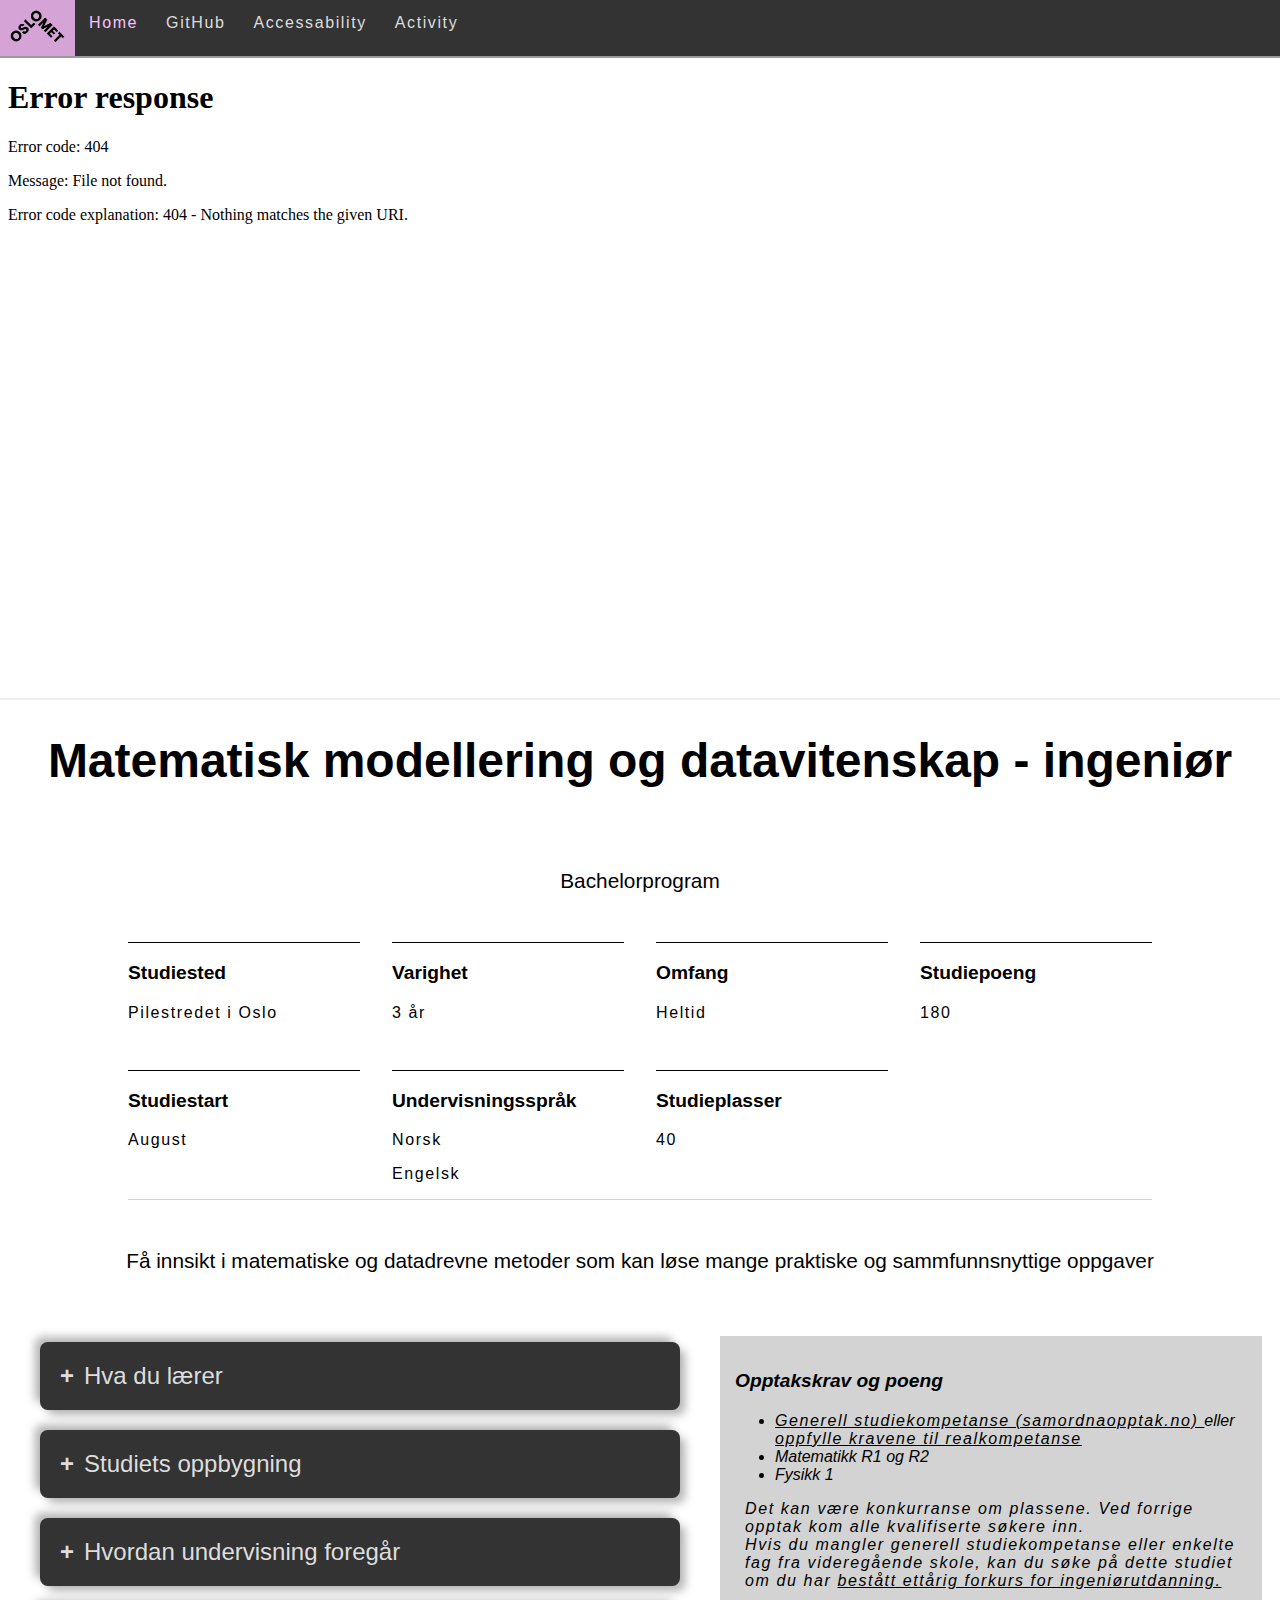
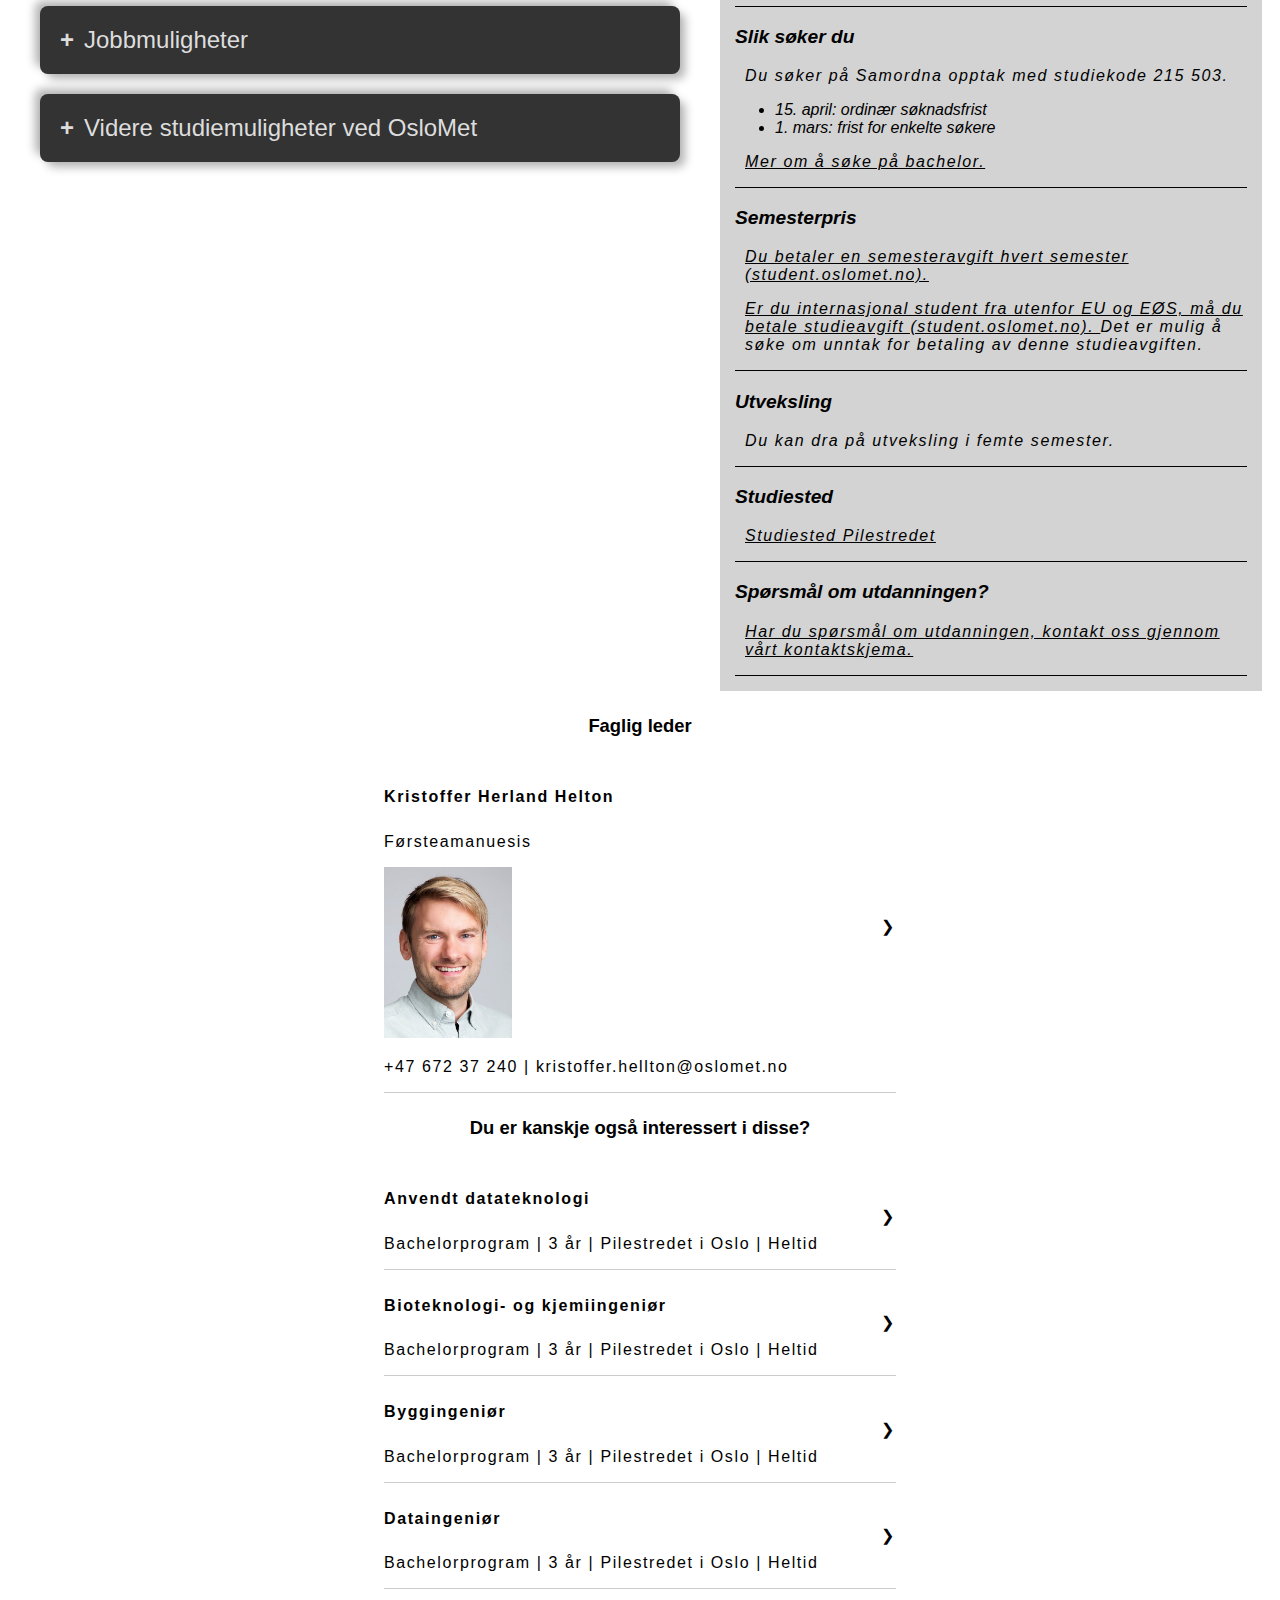
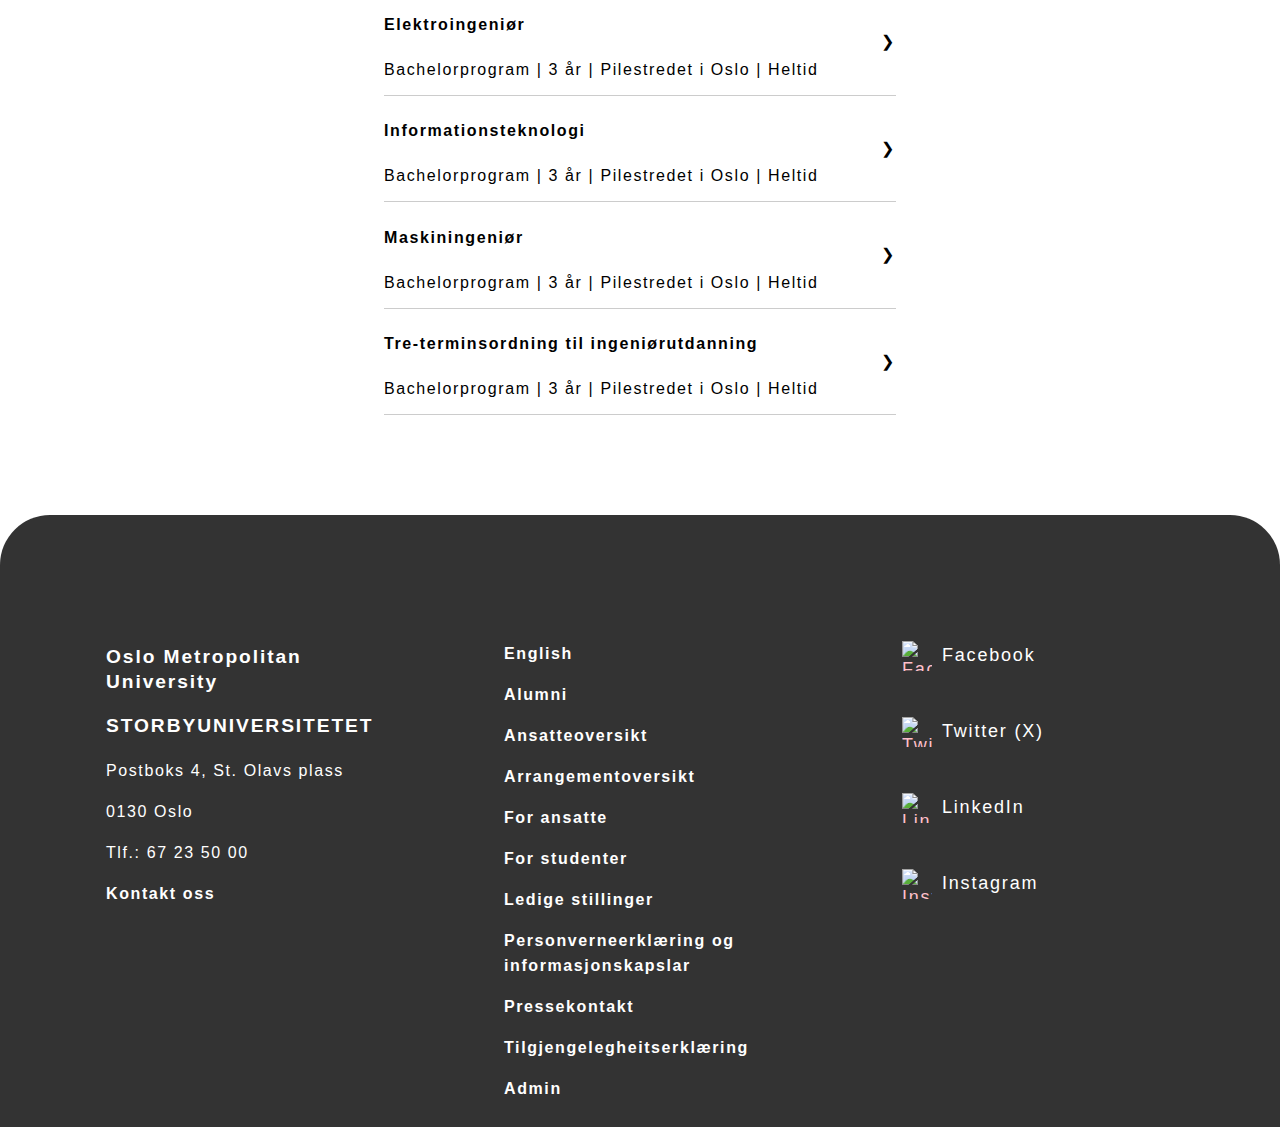
==== index.html @ a4f726a8 "bilde endringer" ====
<!DOCTYPE html>
<html lang="en">

<head>
    <meta charset="UTF-8">
    <meta name="viewport" content="width=device-width, initial-scale=1.0">
    <link rel="stylesheet" href="css/style.css" />
    <title>Matematisk modellering og datavitenskap - ingeniør</title>
</head>
<header>

    <!-- Navigation bar elements -->
    <nav>
        <ul>
            <li class="logo">
                <img src="/media/index_media/oslomet_logo.png" alt="OsloMet Logo">
            </li>
            <li>
                <a href="index.html" class="active" aria-label="Hjemme side">Home</a>
            </li>
            <li>
                <a href="html/github.html" aria-label="GitHub side">GitHub</a>
            </li>
            <li>
                <a href="html/accessability.html" aria-label="Accessability side">Accessability</a>
            </li>
            <li>
                <a href="html/activity_page.html" aria-label="Activity side">Activity</a>
            </li>
        </ul>
    </nav>
</header>

<body>
    <article>
        <main>

            <!-- Video player -->
            <iframe title="matematisk-modellering-trailer" class="video"
                src="media/index_media/video_hd.mp4">Trailer</iframe>

            <!-- <article> -->
            <h1>Matematisk modellering og datavitenskap - ingeniør</h1>
            <h2>Bachelorprogram</h2>
            <!-- </article> -->

            <!-- Grid containers -->
            <article class="grid-container">
                <section>
                    <h3>Studiested</h3>
                    <p>Pilestredet i Oslo</p>
                </section>

                <section>
                    <h3>Varighet</h3>
                    <p>3 år</p>
                </section>

                <section>
                    <h3>Omfang</h3>
                    <p>Heltid</p>
                </section>

                <section>
                    <h3>Studiepoeng</h3>
                    <p>180</p>
                </section>

                <section>
                    <h3>Studiestart</h3>
                    <p>August</p>
                </section>

                <section>
                    <h3>Undervisningsspråk</h3>
                    <p>Norsk</p>
                    <p>Engelsk</p>
                </section>

                <section>
                    <h3>Studieplasser</h3>
                    <p>40</p>
                </section>

            </article>

            <h2>
                Få innsikt i matematiske og datadrevne metoder som kan løse mange praktiske og sammfunnsnyttige oppgaver
            </h2>

            <article class="main-content-container">
                <!--DROPDOWN LISTS-->
                <!-- Dropdown list code inspiration taken from and tweaked: https://www.youtube.com/watch?v=fSkhTd4rpDo&t=2s -->
                <section class="dropdown-container">
                    <ul class="collapsible-contents">

                        <!-- Information about what you learn and the different specialisations you can choose from -->
                        <li class="collapsible-contents-list" role="checkbox" aria-checked="false">
                            <input type="checkbox" name="collapsible-contents" id="first">
                            <label for="first">Hva du lærer</label>
                            <div class="contents">
                                <section class="box-structure">
                                    <p>
                                        Bachelor i matematisk modellering og datavitenskap kobler sammen matematikk,
                                        informatikk,
                                        fysikk
                                        og statistikk.
                                    </p>
                                    <p>
                                        Du får innsikt i matematiske modeller som brukes i praktisk problemløsning blant
                                        annet i
                                        medisinsk
                                        kjemi, biologiske prosesser og ulike samfunnssystemer.
                                    </p>
                                    <p>
                                        Det første studieåret har du emner i blant annet matematikk, programmering,
                                        fysikk og kjemi
                                        for å
                                        få en felles forståelse av tematikken.
                                    </p>
                                    <p>
                                        Det siste semesteret skriver du en bacheloroppgave tett knyttet til
                                        problemstillinger i
                                        arbeidslivet.
                                    </p>
                                    <p>
                                        Første året velger du hvilken av disse spesialiseringene du vil ta:
                                    </p>

                                    <!-- Mini dropdowns with information about the specialisations you can choose -->
                                    <details class="dropdown-specialization">
                                        <summary>Statistiske og datadrevne metoder</summary>
                                        <p>
                                            Du lærer om hvordan du kan bruke målte data koblet med datadrevne og
                                            statistiske metoder til å gjøre beregninger, for eksempel av fremtidige
                                            strømpriser.
                                        </p>
                                        <p>
                                            Du lærer hvordan du kan løse komplekse og sammensatte problemer, og utforske
                                            høydimensjonale datatyper. Moderne metoder innen maskinlæring og kunstig
                                            intelligens står sentralt.
                                        </p>
                                    </details>
                                    <details class="dropdown-specialization">
                                        <summary>Vitenskapelige beregninger</summary>
                                        <p>
                                            Du lærer å lage effektive algoritmer, datastrukturer og kildekoder for å
                                            løse
                                            matematiske og fysiske problemer med numeriske metoder.
                                        </p>
                                        <p>
                                            Du lærer å utvikle kildekode og metodikk knyttet til medisinsk teknologi,
                                            biologiske
                                            prosesser og annet.
                                        </p>
                                    </details>
                                    <details class="dropdown-specialization">
                                        <summary>Matematikk og fysikk</summary>
                                        <p>
                                            Du utforsker algebraiske strukturer, blant annet knyttet til dyp læring og
                                            kunstig
                                            intelligens.

                                            Du lærer differensialgeometri på flater, gruppeteori og kodeteori;
                                            matematiske
                                            strukturer,
                                            representasjonsteori og kategoriteori.
                                            I fysikk lærer du om termodynamikk og statistisk fysikk.
                                        </p>
                                    </details>
                                    <p>
                                        <a class="oslomet-links"
                                            href="https://student.oslomet.no/studier/-/studieinfo/programplan/HINGMAMO/2024/H%C3%98ST"
                                            target="_blank" 
                                            aria-label="Se programplan på student.oslomet.no">
                                            Se programplan på student.oslomet.no
                                        </a>
                                    </p>
                                </section>
                            </div>
                        </li>

                        <!-- List of all the subjects in this degree -->
                        <li class="collapsible-contents-list" role="checkbox" aria-checked="false">

                            <!-- Checkbox to toggle visibility of the collapsible content -->
                            <input type="checkbox" name="collapsible-contents" id="second">

                            <!-- Label for the checkbox, acts as a clickable header -->
                            <label for="second">Studiets oppbygning</label>
                            <div class="contents">

                                <!-- Information about optional and multi-semester subjects -->
                                <p class="subject-info1">&#9055; Valgfritt emne</p>
                                <p class="subject-info2">&#187; Løper over flere semestre</p>

                                <!-- Defines the header of the dropdown. Clicking it expands or collapses the section -->
                                <section class="study-structure">

                                    <!-- Header for the first study year -->
                                    <h3 class="study-year">Første Studieår</h3>

                                    <!-- Dropdown for the first semester -->
                                    <details>
                                        <summary class="semester-dropdown" role="checkbox" aria-checked="false">1. Semester</summary>

                                        <!-- List of subjects for the semester -->
                                        <ul class="subject-list">
                                            <a href="https://student.oslomet.no/en/studier/-/studieinfo/emne/DAPE1300/2024/H%C3%98ST"
                                                target="_blank"
                                                aria-label="Les mer om Diskret matematikk">
                                                <li>Diskret matematikk - DAPE1300 - 10 stp.</li>
                                            </a>
                                            <a href="https://student.oslomet.no/en/studier/-/studieinfo/emne/DAPE1400/2024/H%C3%98ST"
                                                target="_blank"
                                                aria-label="Les mer om Programmering">
                                                <li>Programmering - DAPE1400 - 10 stp.</li>
                                            </a>
                                            <a href="https://student.oslomet.no/en/studier/-/studieinfo/emne/DATA1100/2024/H%C3%98ST"
                                                target="_blank"
                                                aria-label="Les mer om Teknologi og samfunn for programmerere">
                                                <li>Teknologi og samfunn for programmerere - DATA1100 - 5 stp.</li>
                                            </a>
                                            <a href="https://student.oslomet.no/en/studier/-/studieinfo/emne/MAMO1100/2024/H%C3%98ST"
                                                target="_blank"
                                                aria-label="Les mer om Innføring i modeller og beregninger">
                                                <li>Innføring i modeller og beregninger - MAMO1100 - 5 stp.</li>
                                            </a>
                                        </ul>
                                    </details>
                                    <!-- Dropdown for the second semester -->
                                    <details>
                                        <summary class="semester-dropdown" role="checkbox" aria-checked="false">2. Semester</summary>
                                        <ul class="subject-list">
                                            <a href="https://student.oslomet.no/en/studier/-/studieinfo/emne/DAFE1000/2024/H%C3%98ST"
                                                target="_blank"
                                                aria-label="Les mer om Matematikk 1000">
                                                <li>Matematikk 1000 - DAFE1000 - 10 stp.</li>
                                            </a>
                                            <a href="https://student.oslomet.no/en/studier/-/studieinfo/emne/DAPE2101/2024/H%C3%98ST"
                                                target="_blank"
                                                aria-label="Les mer om Fysikk og kjemi">
                                                <li>Fysikk og kjemi - DAPE2101 - 10 stp.</li>
                                            </a>
                                            <a href="https://student.oslomet.no/en/studier/-/studieinfo/emne/DATA1500/2024/H%C3%98ST"
                                                target="_blank"
                                                aria-label="Les mer om Databaser">
                                                <li>Databaser - DATA1500 - 10 stp.</li>
                                            </a>
                                        </ul>

                                    </details>
                                    <!-- Header for the second study year -->
                                    <h3 class="study-year">Andre Studieår</h3>
                                    <!-- Dropdown for the third semester -->
                                    <details>
                                        <summary class="semester-dropdown" role="checkbox" aria-checked="false">3. Semester</summary>
                                        <ul class="subject-list">
                                            <a href="https://student.oslomet.no/en/studier/-/studieinfo/emne/DAPE2000/2024/H%C3%98ST"
                                                target="_blank"
                                                aria-label="Les mer om Matematikk 2000 med statistikk">
                                                <li>Matematikk 2000 med statistikk - DAPE2000 - 10 stp.</li>
                                            </a>
                                            <a href="https://student.oslomet.no/en/studier/-/studieinfo/emne/MAMO2100/2024/H%C3%98ST"
                                                target="_blank"
                                                aria-label="Les mer om Moderne fysikk">
                                                <li>Moderne fysikk - MAMO2100 - 10 stp.</li>
                                            </a>
                                            <h4 class="study-year">Emnegruppe: Matematikk og fysikk</h4>
                                            <a href="https://student.oslomet.no/en/studier/-/studieinfo/emne/MAMO2300/2024/H%C3%98ST"
                                                target="_blank"
                                                aria-label="Les mer om Lineær algebra og introduksjon">
                                                <li>Lineær algebra og introduksjon til gruppeteori - MAMO2300 - 10 stp.
                                                </li>
                                            </a>
                                            <h4 class="study-year">Emnegruppe: Statistiske og datadrevne metoder</h4>
                                            <a href="https://student.oslomet.no/en/studier/-/studieinfo/emne/DATS2300/2024/H%C3%98ST"
                                                target="_blank"
                                                aria-label="Les mer om Algoritmer og datastrukturer">
                                                <li>Algoritmer og datastrukturer - DATS2300 - 10 stp.</li>
                                            </a>
                                            <h4 class="study-year">Emnegruppe: Vitenskapelige beregninger</h4>
                                            <a href="https://student.oslomet.no/en/studier/-/studieinfo/emne/DATS2300/2024/H%C3%98ST"
                                                target="_blank"
                                                aria-label="Les mer om Algoritmer og datastrukturer">
                                                <li>Algoritmer og datastrukturer - DATS2300 - 10 stp.</li>
                                            </a>
                                        </ul>
                                    </details>
                                    <!-- Dropdown for the fourth semester -->
                                    <details>
                                        <summary class="semester-dropdown" role="checkbox" aria-checked="false">4. Semester</summary>
                                        <ul class="subject-list">
                                            <a href="https://student.oslomet.no/en/studier/-/studieinfo/emne/DAVE3705/2024/H%C3%98ST"
                                                target="_blank"
                                                aria-label="Les mer om Matematikk 4000">
                                                <li>Matematikk 4000- DAVE3705 - 10 stp.</li>
                                            </a>
                                            <h4 class="study-year">Emnegruppe: Matematikk og fysikk</h4>
                                            <a href="https://student.oslomet.no/en/studier/-/studieinfo/emne/MAMO2400/2024/H%C3%98ST"
                                                target="_blank"
                                                aria-label="Les mer om Termodynamikk og statistisk fysikk">
                                                <li>Termodynamikk og statistisk fysikk - MAMO2400 - 10 stp.</li>
                                            </a>
                                            <a href="https://student.oslomet.no/en/studier/-/studieinfo/emne/MAMO2500/2024/H%C3%98ST"
                                                target="_blank"
                                                aria-label="Les mer om Symmetrier og algebraiske strukturer">
                                                <li>Symmetrier og algebraiske strukturer - MAMO2500 - 10 stp.</li>
                                            </a>
                                            <h4 class="study-year">Emnegruppe: Statistiske og datadrevne metoder</h4>
                                            <a href="https://student.oslomet.no/en/studier/-/studieinfo/emne/MAMO3100/2024/H%C3%98ST"
                                                target="_blank"
                                                aria-label="Les mer om Statistisk analyse">
                                                <li>Statistisk analyse - MAMO3100 - 10 stp.</li>
                                            </a>
                                            <a href="https://student.oslomet.no/en/studier/-/studieinfo/emne/ADSE3200/2024/H%C3%98ST"
                                                target="_blank"
                                                aria-label="Les mer om Visualisering">
                                                <li>Visualisering - ADSE3200 - 10 stp.&#9055;</li>
                                            </a>
                                            <a href="https://student.oslomet.no/en/studier/-/studieinfo/emne/MAMO2200/2024/H%C3%98ST"
                                                target="_blank"
                                                aria-label="Les mer om Avansert modellering og beregninger">
                                                <li>Avansert modellering og beregninger - MAMO2200 - 10 stp.&#9055;</li>
                                            </a>
                                            <h4 class="study-year">Emnegruppe: Vitenskapelige beregninger</h4>
                                            <a href="https://student.oslomet.no/en/studier/-/studieinfo/emne/DAVE3606/2024/H%C3%98ST"
                                                target="_blank"
                                                aria-label="Les mer om Ressurseffektive programmer">
                                                <li>Ressurseffektive programmer - DAVE3606 - 10 stp.</li>
                                            </a>
                                            <a href="https://student.oslomet.no/en/studier/-/studieinfo/emne/MAMO2200/2024/H%C3%98ST"
                                                target="_blank"
                                                aria-label="Les mer om Avansert modellering og beregninger">
                                                <li>Avansert modellering og beregninger - MAMO2200 - 10 stp.</li>
                                            </a>
                                        </ul>
                                    </details>
                                    <!-- Header for the third study year -->
                                    <h3 class="study-year">Tredje Studieår</h3>
                                    <!-- Dropdown for the fifth semester -->
                                    <details>
                                        <summary class="semester-dropdown" role="checkbox" aria-checked="false">5. Semester</summary>
                                        <ul class="subject-list">
                                            <a href="https://student.oslomet.no/en/studier/-/studieinfo/emne/DAVE3700/2024/H%C3%98ST"
                                                target="_blank"
                                                aria-label="Les mer om Matematikk 3000">
                                                <li>Matematikk 3000 - DAVE3700 - 10 stp.</li>
                                            </a>
                                            <h4 class="study-year">Emnegruppe: Matematikk og fysikk</h4>
                                            <a href="https://student.oslomet.no/en/studier/-/studieinfo/emne/MAMO3300/2024/H%C3%98ST"
                                                target="_blank"
                                                aria-label="Les mer om Reell analyse">
                                                <li>Reell analyse - MAMO3300 - 10 stp.</li>
                                            </a>
                                            <a href="https://student.oslomet.no/en/studier/-/studieinfo/emne/DATA3730/2024/H%C3%98ST"
                                                target="_blank"
                                                aria-label="Les mer om Introduksjon til IT-forskning">
                                                <li>Introduksjon til IT-forskning - DATA3730 - 10 stp.&#9055;</li>
                                                <a href=""></a>
                                                <a href="https://student.oslomet.no/en/studier/-/studieinfo/emne/DATA3800/2024/H%C3%98ST"
                                                    target="_blank"
                                                    aria-label="Les mer om Introduction to Data Science with Scripting">
                                                    <li>Introduction to Data Science with Scripting - DATA3800 - 10
                                                        stp.&#9055;</li>
                                                </a>
                                                <a href="https://student.oslomet.no/en/studier/-/studieinfo/emne/ITPE3100/2024/H%C3%98ST"
                                                    target="_blank"
                                                    aria-label="Les mer om Datasikkerhet">
                                                    <li>Datasikkerhet - ITPE3100 - 10 stp.&#9055;</li>
                                                </a>
                                                <a href="https://student.oslomet.no/en/studier/-/studieinfo/emne/MAMO3200/2024/H%C3%98ST"
                                                    target="_blank"
                                                    aria-label="Les mer om Simulering og visualisering">
                                                    <li>Simulering og visualisering - MAMO3200 - 10 stp.&#9055;</li>
                                                </a>
                                                <h4 class="study-year">Emnegruppe: Statistiske og datadrevne metoder
                                                </h4>
                                                <a href="https://student.oslomet.no/en/studier/-/studieinfo/emne/DAVE3625/2024/H%C3%98ST"
                                                    target="_blank"
                                                    aria-label="Les mer om Introduksjon til kunstig intelligens">
                                                    <li>Introduksjon til Kunstig Intelligens - DAVE3625 - 10 stp.</li>
                                                </a>
                                                <a href="https://student.oslomet.no/en/studier/-/studieinfo/emne/DATA3730/2024/H%C3%98ST"
                                                    target="_blank"
                                                    aria-label="Les mer om Introduksjon til IT-forskning">
                                                    <li>Introduksjon til IT-forskning - DATA3730 - 10 stp.&#9055;</li>
                                                </a>
                                                <a href="https://student.oslomet.no/en/studier/-/studieinfo/emne/DATA3750/2024/H%C3%98ST"
                                                    target="_blank"
                                                    aria-label="Les mer om Anvendt kunstig intelligens og data science prosjekt">
                                                    <li>Anvendt kunstig intelligens og data science prosjekt - DATA3750
                                                        - 10
                                                        stp.&#9055;</li>
                                                </a>
                                                <a href="https://student.oslomet.no/en/studier/-/studieinfo/emne/ITPE3100/2024/H%C3%98ST"
                                                    target="_blank"
                                                    aria-label="Les mer om Datasikkerhet">
                                                    <li>Datasikkerhet - ITPE3100 - 10 stp.&#9055;</li>
                                                </a>
                                                <a href="https://student.oslomet.no/en/studier/-/studieinfo/emne/MAMO3200/2024/H%C3%98ST"
                                                    target="_blank"
                                                    aria-label="Les mer om Simulering og visualisering">
                                                    <li>Simulering og visualisering - MAMO3200 - 10 stp.&#9055;</li>
                                                </a>
                                                <h4 class="study-year">Emnegruppe: Vitenskapelige beregninger</h4>
                                                <a href="https://student.oslomet.no/en/studier/-/studieinfo/emne/MAMO3200/2024/H%C3%98ST"
                                                    target="_blank"
                                                    aria-label="Les mer om Simulering og visualisering">
                                                    <li>Simulering og visualisering - MAMO3200 - 10 stp.</li>
                                                </a>
                                                <a href="https://student.oslomet.no/en/studier/-/studieinfo/emne/DATA3730/2024/H%C3%98ST"
                                                    target="_blank"
                                                    aria-label="Les mer om Introduksjon til IT-forskning">
                                                    <li>Introduksjon til IT-forskning - DATA3730 - 10 stp.&#9055;</li>
                                                </a>
                                                <a href="https://student.oslomet.no/en/studier/-/studieinfo/emne/ITPE3100/2024/H%C3%98ST"
                                                    target="_blank"
                                                    aria-label="Les mer om Datasikkerhet">
                                                    <li>Datasikkerhet - ITPE3100 - 10 stp.&#9055;</li>
                                                </a>
                                                <a href="https://student.oslomet.no/en/studier/-/studieinfo/emne/MAMO2300/2024/H%C3%98ST"
                                                    target="_blank"
                                                    aria-label="Les mer om Lineær algebra og introduksjon til gruppeteori">
                                                    <li>Lineær algebra og introduksjon til gruppeteori - MAMO2300 - 10
                                                        stp.&#9055;
                                                    </li>
                                                </a>
                                                <a href="https://student.oslomet.no/en/studier/-/studieinfo/emne/MAMO3300/2024/H%C3%98ST"
                                                    target="_blank"
                                                    aria-label="Les mer om Reell analyse">
                                                    <li>Reell analyse - MAMO3300 - 10 stp.&#9055;</li>
                                                </a>
                                        </ul>
                                    </details>
                                    <!-- Dropdown for the sixth semester -->
                                    <details>
                                        <summary class="semester-dropdown" role="checkbox" aria-checked="false">6. Semester</summary>
                                        <ul class="subject-list">
                                            <a href="https://student.oslomet.no/en/studier/-/studieinfo/emne/DATA3900/2024/H%C3%98ST"
                                                target="_blank"
                                                aria-label="Les mer om Bacheloroppgave">
                                                <li>Bacheloroppgave - DATA3900 - 20 stp.</li>
                                            </a>
                                            <h4 class="study-year">Emnegruppe: Matematikk og fysikk</h4>
                                            <a href="https://student.oslomet.no/en/studier/-/studieinfo/emne/ADTS2310/2024/H%C3%98ST"
                                                target="_blank"
                                                aria-label="Les mer om Testing av programvare">
                                                <li>Testing av programvare - ADTS2310 - 10 stp.&#9055;</li>
                                            </a>
                                            <a href="https://student.oslomet.no/en/studier/-/studieinfo/emne/DATA2410/2024/H%C3%98ST"
                                                target="_blank"
                                                aria-label="Les mer om Datanettverk og skytjenester">
                                                <li>Datanettverk og skytjenester - DATA2410 - 10 stp.&#9055;</li>
                                            </a>
                                            <a href="https://student.oslomet.no/en/studier/-/studieinfo/emne/DAVE3606/2024/H%C3%98ST"
                                                target="_blank"
                                                aria-label="Les mer om Ressurseffektive programmer">
                                                <li>Ressurseffektive programmer - DAVE3606 - 10 stp.&#9055;</li>
                                            </a>
                                            <a href="https://student.oslomet.no/en/studier/-/studieinfo/emne/MAMO2200/2024/H%C3%98ST"
                                                target="_blank"
                                                aria-label="Les mer om Avansert modellering og beregninger">
                                                <li>Avansert modellering og beregninger - MAMO2200 - 10 stp.&#9055;</li>
                                            </a>
                                            <h4 class="study-year">Emnegruppe: Statistiske og datadrevne metoder</h4>
                                            <a href="https://student.oslomet.no/en/studier/-/studieinfo/emne/ADTS2310/2024/H%C3%98ST"
                                                target="_blank"
                                                aria-label="Les mer om Testing av programvare">
                                                <li>Testing av programvare - ADTS2310 - 10 stp.&#9055;</li>
                                            </a>
                                            <a href="https://student.oslomet.no/en/studier/-/studieinfo/emne/DATA2410/2024/H%C3%98ST"
                                                target="_blank"
                                                aria-label="Les mer om Datanettverk og skytjenester">
                                                <li>Datanettverk og skytjenester - DATA2410 - 10 stp.&#9055;</li>
                                            </a>
                                            <a href="https://student.oslomet.no/en/studier/-/studieinfo/emne/DAVE3606/2024/H%C3%98ST"
                                                target="_blank"
                                                aria-label="Les mer om Ressurseffektive programmer">
                                                <li>Ressurseffektive programmer - DAVE3606 - 10 stp.&#9055;</li>
                                            </a>
                                            <h4 class="study-year">Emnegruppe: Vitenskapelige beregninger</h4>
                                            <a href="https://student.oslomet.no/en/studier/-/studieinfo/emne/ADSE3200/2024/H%C3%98ST"
                                                target="_blank"
                                                aria-label="Les mer om Visualisering">
                                                <li>Visualisering - ADSE3200 - 10 stp.&#9055;</li>
                                            </a>
                                            <a href="https://student.oslomet.no/en/studier/-/studieinfo/emne/ADTS2310/2024/H%C3%98ST"
                                                target="_blank"
                                                aria-label="Les mer om Testing av programvare">
                                                <li>Testing av programvare - ADTS2310 - 10 stp.&#9055;</li>
                                            </a>
                                            <a href="https://student.oslomet.no/en/studier/-/studieinfo/emne/DATA2410/2024/H%C3%98ST"
                                                target="_blank"
                                                aria-label="Les mer om Datanettverk og skytjenester">
                                                <li>Datanettverk og skytjenester - DATA2410 - 10 stp.&#9055;</li>
                                            </a>
                                            <a href="https://student.oslomet.no/en/studier/-/studieinfo/emne/MAMO2500/2024/H%C3%98ST"
                                                target="_blank"
                                                aria-label="Les mer om Symmetrier og algebraiske strukturer">
                                                <li>Symmetrier og algebraiske strukturer - MAMO2500 - 10 stp.&#9055;
                                                </li>
                                            </a>
                                        </ul>
                                    </details>
                                </section>
                            </div>
                        </li>

                        <!-- Information about how tutoring will happen -->
                        <li class="collapsible-contents-list" role="checkbox" aria-checked="false">
                            <input type="checkbox" name="collapsible-contents" id="third">
                            <label for="third">Hvordan undervisning foregår</label>
                            <div class="contents">
                                <section class="box-structure">
                                    <p>
                                        Undervisningen er en kombinasjon av:
                                    </p>
                                    <ul>
                                        <li>Prosjektarbeid</li>
                                        <li>Workshop</li>
                                        <li>Presentasjoner</li>
                                        <li>Veiledninger</li>
                                        <li>Diskusjoner og refleksjoner</li>
                                        <li>Forelesninger</li>
                                        <li>Selvstudier</li>
                                        <li>Gruppearbeid</li>
                                        <li>Arbeidslivsrelevant bacheloroppgave</li>
                                    </ul>
                                    <p>
                                        For å gjennomføre studiet på normert tid, må du regne med å bruke om lag 40
                                        timer
                                        per uke på studierelatert arbeid gjennom hele semesteret.
                                    </p>
                                </section>
                            </div>
                        </li>

                        <!-- Information about jobs you can get -->
                        <li class="collapsible-contents-list" role="checkbox" aria-checked="false">
                            <input type="checkbox" name="collapsible-contents" id="fourth">
                            <label for="fourth">Jobbmuligheter</label>
                            <div class="contents">
                                <section class="box-structure">
                                    <p>
                                        Med dette studiet får du IT-kompetanse som er etterspurt i arbeidslivet, særlig
                                        om du velger
                                        spesialiseringene vitenskapelige beregninger eller statistiske og datadrevne
                                        metoder.
                                    </p>
                                    <p>
                                        Spesialiseringen i matematikk og fysikk retter seg mer mot videre studier, men
                                        også her får
                                        du
                                        etterspurt kompetanse i arbeidslivet etter bachelorstudiet.
                                    </p>
                                    <p>
                                        Matematisk modellering og datavitenskap blir stadig viktigere som basisgrunnlag,
                                        i for
                                        eksempel
                                        beregninger knyttet til klima, forsikring og finans, og datadrevne metoder for
                                        verdiskaping.
                                    </p>
                                    <p>
                                        Datadrevne metoder og maskinlæring er i dag svært mye brukt i arbeidslivet.
                                    </p>
                                </section>
                            </div>
                        </li>

                        <!-- Information about further education opportunitites -->
                        <li class="collapsible-contents-list" role="checkbox" aria-checked="false">
                            <input type="checkbox" name="collapsible-contents" id="fifth">
                            <label for="fifth">Videre studiemuligheter ved OsloMet</label>
                            <div class="contents">
                                <section class="box-structure">
                                    <a class="oslomet-links" 
                                    href="https://www.oslomet.no/studier/tkd/anvendt-data-informasjonsteknologi" 
                                    target="_blank"
                                    aria-labelledby="Les mer om Anvendt data- og informasjonsteknologi">
                                        <p>Anvendt data- og informasjonsteknologi (ACIT)<p>
                                        <p>Masterprogram | 2 år | Pilestredet i Oslo | Heltid</p>
                                     </a>
                                </section>
                            </div>
                        </li>
                    </ul>
                </section>

                <!-- Aside information -->
                <section class="aside-container">
                    <aside>

                        <!-- Information about competence required to apply to this degree -->
                        <section>
                            <h3>Opptakskrav og poeng</h3>
                            <ul>
                                <li>
                                    <a class="oslomet-links"
                                        href="https://www.samordnaopptak.no/info/opptak/opptak-uhg/" 
                                        target="_blank"
                                        aria-label="Les mer om Generell studiekompetanse på samordnaopptak.no">
                                        Generell studiekompetanse (samordnaopptak.no)
                                    </a>
                                    eller
                                    <a class="oslomet-links"
                                        href="https://www.oslomet.no/studier/soknad-og-opptak/realkompetanse/realkompetanse-ingenior"
                                        target="_blank"
                                        aria-label="Les mer om kravene til realkompetanse">
                                        oppfylle kravene til realkompetanse
                                    </a>
                                </li>
                                <li>
                                    Matematikk R1 og R2
                                </li>
                                <li>
                                    Fysikk 1
                                </li>
                            </ul>
                            <p>
                                Det kan være konkurranse om plassene. Ved forrige opptak kom alle kvalifiserte søkere
                                inn. <br>
                                Hvis du mangler generell studiekompetanse eller enkelte fag fra videregående skole, kan
                                du søke på
                                dette studiet
                                om du har
                                <a class="oslomet-links" 
                                    href="https://www.oslomet.no/studier/tkd/forkurs-ingenior"
                                    target="_blank"
                                    aria-label="Les mer om ettårig forkurs for ingeniørutdanning">
                                    bestått ettårig forkurs for ingeniørutdanning.
                                </a>
                            </p>
                        </section>

                        <!-- Information about how to apply and deadlines -->
                        <section>
                            <h3>Slik søker du</h3>
                            <p>Du søker på Samordna opptak med studiekode 215 503.</p>
                            <ul>
                                <li>15. april: ordinær søknadsfrist</li>
                                <li>1. mars: frist for enkelte søkere</li>
                            </ul>
                            <p>
                                <a class="oslomet-links"
                                    href="https://www.oslomet.no/studier/soknad-og-opptak/opptak-til-bachelor-aarsstudier"
                                    target="_blank"
                                    aria-label="Les mer om å søke på bachelor">
                                    Mer om å søke på bachelor.
                                </a>
                            </p>
                        </section>

                        <!-- Semester prices and more info about it -->
                        <section>
                            <h3>Semesterpris</h3>
                            <p>
                                <a class="oslomet-links" href="https://student.oslomet.no/semesteravgift"
                                    target="_blank"
                                    aria-label="Les mer om semesteravgift ved OsloMet">
                                    Du betaler en semesteravgift hvert semester (student.oslomet.no).
                                </a>
                            </p>
                            <p>
                                <a class="oslomet-links"
                                    href="https://student.oslomet.no/studieavgift-for-internasjonale-studenter-utenfor-eu-eos"
                                    target="_blank"
                                    aria-label="Les mer om internasjonal student fra utenfor EU og EØS og studieavgifter">
                                    Er du internasjonal student fra utenfor EU og EØS, må du betale studieavgift
                                    (student.oslomet.no).
                                </a>
                                Det er mulig å søke om unntak for betaling av denne studieavgiften.
                            </p>
                        </section>

                        <!-- Information about exchanging -->
                        <section>
                            <h3>Utveksling</h3>
                            <p>Du kan dra på utveksling i femte semester.</p>
                        </section>

                        <!-- Place of study -->
                        <section>
                            <h3>Studiested</h3>
                            <p>
                                <a class="oslomet-links" href="https://www.oslomet.no/om/studiested-pilestredet"
                                    target="_blank"
                                    aria-label="Les mer studiested Pilestredet">
                                    Studiested Pilestredet
                                </a>
                            </p>
                        </section>

                        <!-- Link to contact form -->
                        <section>
                            <h3>Spørsmål om utdanningen?</h3>
                            <p>
                                <a class="oslomet-links"
                                    href="https://www.oslomet.no/kontaktskjema#Jeg%20vil%20bli%20student"
                                    target="_blank"
                                    aria-label="Kontakt skjema for spørsmål om utdanningen">
                                    Har du spørsmål om utdanningen, kontakt oss gjennom vårt kontaktskjema.
                                </a>
                            </p>
                        </section>
                    </aside>
                </section>
            </article>

            <!-- Picture and info about lecturer -->
            <h4>Faglig leder</h4>
            <!-- <article> -->
            <a class="faglig-leder" 
                href="https://www.oslomet.no/om/ansatt/krhel3944/" 
                target="_blank"
                aria-label="Les mer og faglig leder, Kristoffer Herland Helton">
                <section>
                    <h5>Kristoffer Herland Helton</h5>
                    <p>Førsteamanuesis</p>
                    <img src="media/index_media/kristoffer.png" alt="Faglig leder, Kristoffer Herland Helton">
                    <p>+47 672 37 240 | kristoffer.hellton@oslomet.no</p>
                </section>
                <span>&#x276F;</span>
            </a>
            <!-- </article> -->

            <h4>Du er kanskje også interessert i disse?</h4>

            <!-- Links to other courses you can take at OsloMet -->
            <article class="other-courses">
                <a class="course-list" 
                    href="https://www.oslomet.no/studier/tkd/anvendt-datateknologi" 
                    target="_blank"
                    aria-label="Les mer om Anvendt datateknologi">
                    <section>
                        <h5>Anvendt datateknologi</h5>
                        <p> Bachelorprogram | 3 år | Pilestredet i Oslo | Heltid</p>
                    </section>
                    <span>&#x276F;</span>
                </a>


                <a class="course-list" 
                    href="https://www.oslomet.no/studier/tkd/bioteknologi-kjemiingenior"
                    target="_blank"
                    aria-label="Les mer om Bioteknologi- og kjemiingeniør">
                    <section>
                        <h5>Bioteknologi- og kjemiingeniør</h5>
                        <p> Bachelorprogram | 3 år | Pilestredet i Oslo | Heltid</p>
                    </section>
                    <span>&#x276F;</span>
                </a>

                <a class="course-list" 
                    href="https://www.oslomet.no/studier/tkd/byggingenior" 
                    target="_blank"
                    aria-label="Les mer om Byggingenior">
                    <section>
                        <h5>Byggingeniør</h5>
                        <p> Bachelorprogram | 3 år | Pilestredet i Oslo | Heltid</p>
                    </section>
                    <span>&#x276F;</span>
                </a>

                <a class="course-list" 
                    href="https://www.oslomet.no/studier/tkd/dataingenior" 
                    target="_blank"
                    aria-label="Les mer om Dataingeniør">
                    <section>
                        <h5>Dataingeniør</h5>
                        <p> Bachelorprogram | 3 år | Pilestredet i Oslo | Heltid</p>
                    </section>
                    <span>&#x276F;</span>
                </a>

                <a class="course-list" 
                    href="https://www.oslomet.no/studier/tkd/elektronikkingenior" 
                    target="_blank"
                    aria-label="Les mer om Elektroingeniør">
                    <section>
                        <h5>Elektroingeniør</h5>
                        <p> Bachelorprogram | 3 år | Pilestredet i Oslo | Heltid</p>
                    </section>
                    <span>&#x276F;</span>
                </a>

                <a class="course-list" 
                    href="https://www.oslomet.no/studier/tkd/informasjonsteknologi" 
                    target="_blank"
                    aria-label="Les mer om Informationsteknologi">
                    <section>
                        <h5>Informationsteknologi</h5>
                        <p> Bachelorprogram | 3 år | Pilestredet i Oslo | Heltid</p>
                    </section>
                    <span>&#x276F;</span>
                </a>

                <a class="course-list" 
                    href="https://www.oslomet.no/studier/tkd/maskiningenior" 
                    target="_blank"
                    aria-label="Les mer om Maskiningeniør">
                    <section>
                        <h5>Maskiningeniør</h5>
                        <p> Bachelorprogram | 3 år | Pilestredet i Oslo | Heltid</p>
                    </section>
                    <span>&#x276F;</span>
                </a>

                <a class="course-list" 
                    href="https://www.oslomet.no/studier/tkd/tre-termin-ingenior" 
                    target="_blank"
                    aria-label="Les mer om Tre-terminsordning til ingeniørutdanning">
                    <section>
                        <h5>Tre-terminsordning til ingeniørutdanning</h5>
                        <p>Bachelorprogram | 3 år | Pilestredet i Oslo | Heltid</p>
                    </section>
                    <span>&#x276F;</span>
                </a>
            </article>

        </main>

        <!-- Footer with contact information and external links -->
        <footer>
            <section class="row">
                <section class="col">
                    <h3>Oslo Metropolitan University</h3>
                    <h3>STORBYUNIVERSITETET</h3>
                    <p>Postboks 4, St. Olavs plass</p>
                    <p>0130 Oslo</p>
                    <p>Tlf.: 67 23 50 00</p>
                    <p><a href="https://www.oslomet.no/om/kontakt" 
                            target="_blank"
                            aria-label="Kontakt oss side"><b>Kontakt oss</b></a>
                    </p>
                </section>
                <section class="col">
                    <a href="https://www.oslomet.no/en" 
                        target="_blank"
                        aria-label="Les siden på engelsk">
                        <p><b>English</b></a>
                    </p>
                    <p><a href="https://www.oslomet.no/alumni" 
                            target="_blank"
                            aria-label="Alumni side"><b>Alumni</b></a>
                    </p>
                    <p><a href="https://www.oslomet.no/om/ansatteoversikt" 
                            target="_blank"
                            aria-label="Ansatteoversikt side"><b>Ansatteoversikt</b></a>
                    </p>
                    <p><a href="https://www.oslomet.no/om/arrangement/arrangementsoversikt"
                            target="_blank"
                            aria-label="Arrangementoversikt side"><b>Arrangementoversikt</b></a>
                    </p>
                    <p><a href="https://www.oslomet.no/om/for-ansatte" 
                            target="_blank"
                            aria-label="For ansatte side"><b>For ansatte</b></a>
                    </p>
                    <p><a href="https://www.oslomet.no/om/for-studenter" 
                            target="_blank"
                            aria-label="For studenter side"><b>For studenter</b></a>
                    </p>
                    <p><a href="https://www.oslomet.no/om/ledige-stillinger" 
                            target="_blank"
                            aria-label="Les mer om ledige stillinger"><b>Ledige stillinger</b></a>
                    </p>
                    <p><a href="https://www.oslomet.no/om/personvernerklering-informasjonskapslar"
                            target="_blank"
                            aria-label="Personverneerklæring og informasjonskapslar"><b>Personverneerklæring og informasjonskapslar</b></a>
                    </p>
                    <p><a href="https://www.oslomet.no/om/pressekontakt" 
                            target="_blank"
                            aria-label="Pressekontakt"><b>Pressekontakt</b></a>
                    </p>
                    <p><a href="https://www.oslomet.no/om/tilgjengelegheitserklering"
                            target="_blank"
                            aria-label="Tilgjengelegheitserklæring"><b>Tilgjengelegheitserklæring</b></a>
                    </p>
                    <p><a href="https://www-admin.oslomet.no/admin/view/content/58148" 
                            target="_blank"
                            aria-label="Admin side"><b>Admin</b></a>
                    </p>
                </section>
                <section class="col">
                    <div class="social-media-container">
                        <a href="https://www.facebook.com/oslomet/" 
                            target="_blank" 
                            class="social-media-link"
                            aria-label="OsloMet Facebook side">

                            <!--Social media logos from https://img.icons8.com/-->
                            <img src="https://img.icons8.com/ios-filled/50/ffc0ff/facebook.png" alt="Facebook Icon">
                            <p>Facebook</p>
                        </a>
                        <a href="https://x.com/oslomet" 
                            target="_blank" 
                            class="social-media-link"
                            aria-label="OsloMet X (Twitter) side">

                            <!--Social media logos from https://img.icons8.com/-->
                            <img src="https://img.icons8.com/ios-filled/50/ffc0ff/twitter.png" alt="Twitter Icon">
                            <p>Twitter (X)</p>
                        </a>
                        <a href="https://no.linkedin.com/school/oslomet/" 
                            target="_blank" 
                            class="social-media-link"
                            aria-label="OsloMet LinkedIn side">

                            <!--Social media logos from https://img.icons8.com/-->
                            <img src="https://img.icons8.com/ios-filled/50/ffc0ff/linkedin.png" alt="LinkedIn Icon">
                            <p>LinkedIn</p>
                        </a>
                        <a href="https://www.instagram.com/oslomet/?hl=nb" 
                            target="_blank" 
                            class="social-media-link"
                            aria-label="OsloMet Instagram side">

                            <!--Social media logos from https://img.icons8.com/-->
                            <img src="https://img.icons8.com/ios-filled/50/ffc0ff/instagram-new.png"
                                alt="Instagram Icon">
                            <p>Instagram</p>
                        </a>
                    </div>
                </section>
        </footer>
    </article>
</body>

</html>
---- css/style.css ----
* {
    font-family: Arial, Helvetica, sans-serif;
    /* box-sizing: border-box; */
}

body {
    margin: 0;
    padding: 0;
    min-height: 100vh;
    display: flex;
    flex-direction: column;
}

main {
    display: flex;
    flex-direction: column;
    align-items: center;
}

h1 {
    font-size: 3.0rem;
    font-weight: bold;
}

@media (max-width: 375px) {
    h1 {
        font-size: 2.0rem;
    }
}

h2 {
    font-size: 1.30rem;
    font-weight: lighter;
    padding: 2.5%;
}

h3 {
    font-size: 1.20rem;
}

h4 {
    font-size: 1.15rem;
    font-weight: bold;
}

h5 {
    font-size: 1.0rem;
}


/* --------------------------------------Nav-------------------------------------- :) */
nav {
    overflow: hidden;
    background-color: #333;
}

nav ul {
    margin: 0;
    display: flex;
    padding: 0;
}

nav li {
    list-style-type: none;
}

nav li a {
    display: block;
    padding: 14px;
    text-align: center;
    text-decoration: none;
    color: #dddddd;

}

.active,
a:hover {
    color: #ffc0ff;
}

.logo {
    color: black;
    background-color: #ffc0ffCB;
}

.logo img {
    width: 75px;
    height: auto;
}

/* Mobile device scaling for nav */
@media (max-width: 375px) {
    nav li a {
        padding: 12px;
        /* Reduce padding for mobile */
        font-size: 0.8rem;
    }

    .logo img {
        width: 50px;
        /* Reduce logo size for mobile */
        height: auto;
        /* Maintain aspect ratio */
    }
}

/*  ultra wide scaling for nav */
@media (min-width: 2560px) {
    nav li a {
        padding: 22px;
        /* Increase padding for larger screens */
        font-size: 1.5rem;

    }

    .logo img {
        width: 100px;
        /* Increase logo size for large screens */
        height: auto;
        /* Maintain aspect ratio */
    }
}

/* --------------------------------------Video styling :)-------------------------------------- */
.video {
    width: 100vw;
    height: 50vw;

}

@media screen and (min-width: 2560px) {
    .video {
        width: 100vw;
        height: 30vw;
    }
}

/* --------------------------------------Grid containers-------------------------------------- */
.grid-container {
    display: grid;
    grid-template-columns: repeat(4, 1fr);
    gap: 2em;
    width: 80vw;
    border-bottom: 1px solid lightgrey;
}

.grid-container section {
    border-top: 1px solid black;
}

/* everything under 650 px scaling */
@media screen and (max-width: 650px) {
    .grid-container {
        grid-template-columns: repeat(2, 1fr);
    }

    .grid-container h3 {
        font-size: 1.0rem;
    }
}



/* --------------------------------------DROPDOWN LISTS-------------------------------------- */

/* General styles for text inside collapsible headers or links */
.collapsible-contents p,
.box-structure ,
.droptext-spesialisering {
    color: white;
    line-height: 20px;
}

/* Additional padding for specialized dropdown text */
.droptext-spesialisering {
    padding-left: 45px;
    padding-right: 30px;
}

/* Styling for other OsloMet links */
.oslomet-links {
    color: inherit;
    font-weight: 500;
    text-decoration: underline;
}

/* Styling for other OsloMet links, hover */
.oslomet-links:hover p{
    color: #a955a9cb;
}

/* Style for the collapsible main content container */
.main-content-container {
    display: grid;
    grid-template-columns: repeat(2, 1fr);
}

@media screen and (max-width: 650px) {
    .main-content-container {
        grid-template-columns: repeat(1, 1fr);
    }
}

/* Style for the collapsible item container */
.collapsible-contents-list {
    list-style: none;
    width: 50vw;
    margin: 20px 0;
    padding: 10px;
    border-radius: 8px;
    background: #333;
    box-shadow: 6px 6px 10px -1px rgba(0, 0, 0, 0.3),
        -6px -6px 10px -1px rgba(0, 0, 0, 0.3);
    box-sizing: border-box;
}

/* Mobile device scaling for dropdown meny */
@media (max-width: 375px) {
    .collapsible-contents-list {
        width: 70vw;
    }
}

/* Styles for the label/header of the collapsible item */
.collapsible-contents-list label {
    display: flex;
    align-items: flex-start;
    padding: 10px;
    font-size: 1.5rem;
    font-weight: 500;
    cursor: pointer;
    color: #dddddd;
}

/* "+" icon before the label text */
label::before {
    content: '+';
    margin-right: 10px;
    font-size: 1.5rem;
    font-weight: 600;
}

/* Hide the checkbox (used for toggling content) */
input[type="checkbox"] {
    display: none;
}

/* Initially hide the collapsible content */
.collapsible-contents .contents {
    padding: 0 10px;
    max-height: 0;
    overflow: hidden;
    transition: max-height 0.5s ease, padding 0.5s ease;
    box-sizing: border-box;
}

/* Expand the content when the checkbox is checked */
.collapsible-contents input[type="checkbox"]:checked+label+.contents {
    max-height: none;
    padding: 10px 10px 20px;
}

/* Replace "+" with "-" when expanded */
.collapsible-contents input[type="checkbox"]:checked+label::before {
    content: '-';
}

/* Style for the study year headers */
.study-year {
    color: white;
    margin-left: 10px;
}

/* Styles for optional subjects and notes */
.subject-info1,
.subject-info2 {
    color: white;
    display: inline-block;
    margin-bottom: 10px;
}

/* Adds indentation for the second type of subject note */
.subject-info2 {
    margin-left: 30px;
}

/* Styles for subject-list links */
.subject-list a {
    color: white;
    text-decoration: none;
}

.link-style:hover {
    text-decoration: underline;
    text-decoration-color: #ffc0ff;
}

/* Styles for collapsible sections like study structure */
.study-structure,
.box-structure {
    margin: 20px 0;
    border: 1px solid #ffc0ffCB;
    border-radius: 8px;
    box-shadow: 0 2px 5px rgba(0, 0, 0, 0.1);
    padding: 10px;
    box-sizing: border-box;
}

/* Styles for individual collapsible details inside the section */
.study-structure details,
.box-structure details {
    margin: 10px 0;
    border: none;
    background: transparent;
}

/* Styles for summary headers (dropdown triggers) */
.study-structure summary,
.box-structure summary {
    background: #333;
    color: white;
    font-weight: normal;
    padding: 10px;
    border-radius: 8px;
    cursor: pointer;
    transition: background-color 0.3s;
}

/* Change text color when hovered over */
.study-structure summary:hover,
.box-structure summary:hover {
    color: #ffc0ffCB;
}

/* Change background color when the dropdown is expanded */
.study-structure details[open] summary,
.box-structure details[open] summary {
    background: #444;
}

/* Styles for subject lists */
.study-structure .subject-list {
    list-style: none;
    margin: 10px 0 0 20px;
    padding: 0;
}

/* Styles for individual subject items */
.study-structure .subject-list li {
    margin: 5px 0;
    padding: 8px;
    background: #333;
    color: white;
    border-radius: 5px;
    transition: background-color 0.2s;
    margin-left: 20px;
}

/* Change background and text color when hovered over */
.study-structure .subject-list li:hover {
    background: #6e536ecb;
    color: white;
    cursor: pointer;
    text-decoration: underline;
}

/* -------------------------------------ASIDE-------------------------------------- */
aside {
    width: 40vw;
    padding: 15px;
    margin-top: 2.3%;
    margin-right: 3%;
    float: right;
    font-style: italic;
    background-color: lightgray;
}

.aside-top-section {
    border-top: 1px solid black;
}

aside section {
    border-bottom: 1px solid black;
}

aside p {
    padding-left: 10px;
}

/* Mobile Devices scaling */
@media (max-width: 375px) {
    aside {
        width: 70vw;
    }
}

/*--------------------OTHER-COURSES-AND-FAGLIGLEDER----------------*/
.other-courses,
.faglig-leder {
    display: grid;
    grid-template-columns: repeat(1, 1fr);
    width: 40vw;
}

.course-list,
.faglig-leder {
    /* Make the entire link a flex container */
    display: flex;
    /* Text to the left, arrow to the right */
    justify-content: space-between;
    /* Centers the elements vertically */
    align-items: center;
    text-decoration: none;
    /* Remove underline from the link */
    color: black;
    /* Color of the text */
    border-bottom: 1px solid #ccc;
}

.faglig-leder img {
    width: 10vw;
}

/* -------------------FOOTER------------------- */
footer {
    margin-top: 100px;
    width: 100%;
    height: auto;
    background: #333;
    width: 100%;
    position: static;
    color: #fff;
    padding-top: 100px;
    border-top-left-radius: 50px;
    border-top-right-radius: 50px;
    line-height: 25px;
}

.row {
    width: 85%;
    margin: auto;
    display: flex;
    flex-wrap: wrap;
    align-items: flex-start;
    justify-content: space-between;
}

.col {
    flex-basis: 25%;
    padding: 10px;
    size: 1em;
}

/*Letter spacing in needed areas*/
.col h3,
p,
a {
    letter-spacing: 0.1em;
}

/* Styles for footer links */
.col a {
    color: white;
    text-decoration: none;
}

.col a:hover {
    text-decoration: underline;
    text-decoration-color: #ffc0ff;
}


/*Social media buttons*/
.social-media-container {
    display: flex;
    flex-direction: column;
    gap: 15px;
}

.social-media-link {
    display: flex;
    align-items: center;
    text-decoration: none;
    color: #ffc0ff;
    font-size: 18px;
    transition: color 0.3s ease;
}

.social-media-link img {
    width: 30px;
    height: 30px;
    margin-right: 10px;
    color: pink;
}

.social-media-link:hover {
    color: #ffc0ff;
}



/* --------------------------------------ACTIVITY PAGE-------------------------------------- */
.topPageImage {
    display: flex;
    width: 75%;
    height: 700;
    margin-left: auto;
    margin-right: auto;
}

h3.readText {
    margin-top: 50px;
}

/*image grid on activity page*/
.grid-container-activity {
    display: flex;
    flex-wrap: wrap;
    text-align: center;
}

.column,
.column-accessability {
    float: left;
    padding: 5px;
}

.column img {
    margin-top: px;
    width: 30%;
    height: 30%;
}

.grid-container-activity:after {
    content: "";
    display: table;
    clear: both;
}

.readText,
.readTextHead {
    text-align: center;
    padding: 10px;
}

/* --------------------------------------GITHUB PAGE-------------------------------------- */

/* Text box grid and formatting */
.github-text {
    height: auto;
    padding-left: 20px;
    padding-right: 20px;
    border-top: 1px solid lightgrey;
    border-bottom: 1px solid lightgrey;
}

/* Styles the images on the github page */
.column-github img {
    display: flex;
    flex-wrap: wrap;
    text-align: center;
    width: 55vw;
    height: auto;
    padding-top: 15px;
}

/* Mobile device image scaling */
@media (max-width: 1440px) {
    .column-github img {
        width: 90vw;
        height: auto;
    }
}

/* Ultra wide device image scaling */
@media (min-width: 2560px) {
    .column-github img {
        width: 55vw;
        height: auto;
    }
}

/* --------------------------------------ACCESSABILITY PAGE-------------------------------------- */
.accessability-text {
    height: auto;
    padding-left: 20px;
    padding-right: 20px;
    border-top: 1px solid lightgrey;
    border-bottom: 1px solid lightgrey;
}

/* Styles the images on the accessability page */
.column-accessability img {
    padding: 10px;
    height: auto;
    width: 40%;
}

/* Mobile device text scaling */
@media (min-width: 375px) {

    .accessability-text,
    .github-text {
        width: 90%;
    }
}

/* Laptop device text scaling */
@media (min-width: 1024px) {

    .accessability-text,
    .github-text {
        width: 50%;
    }
}
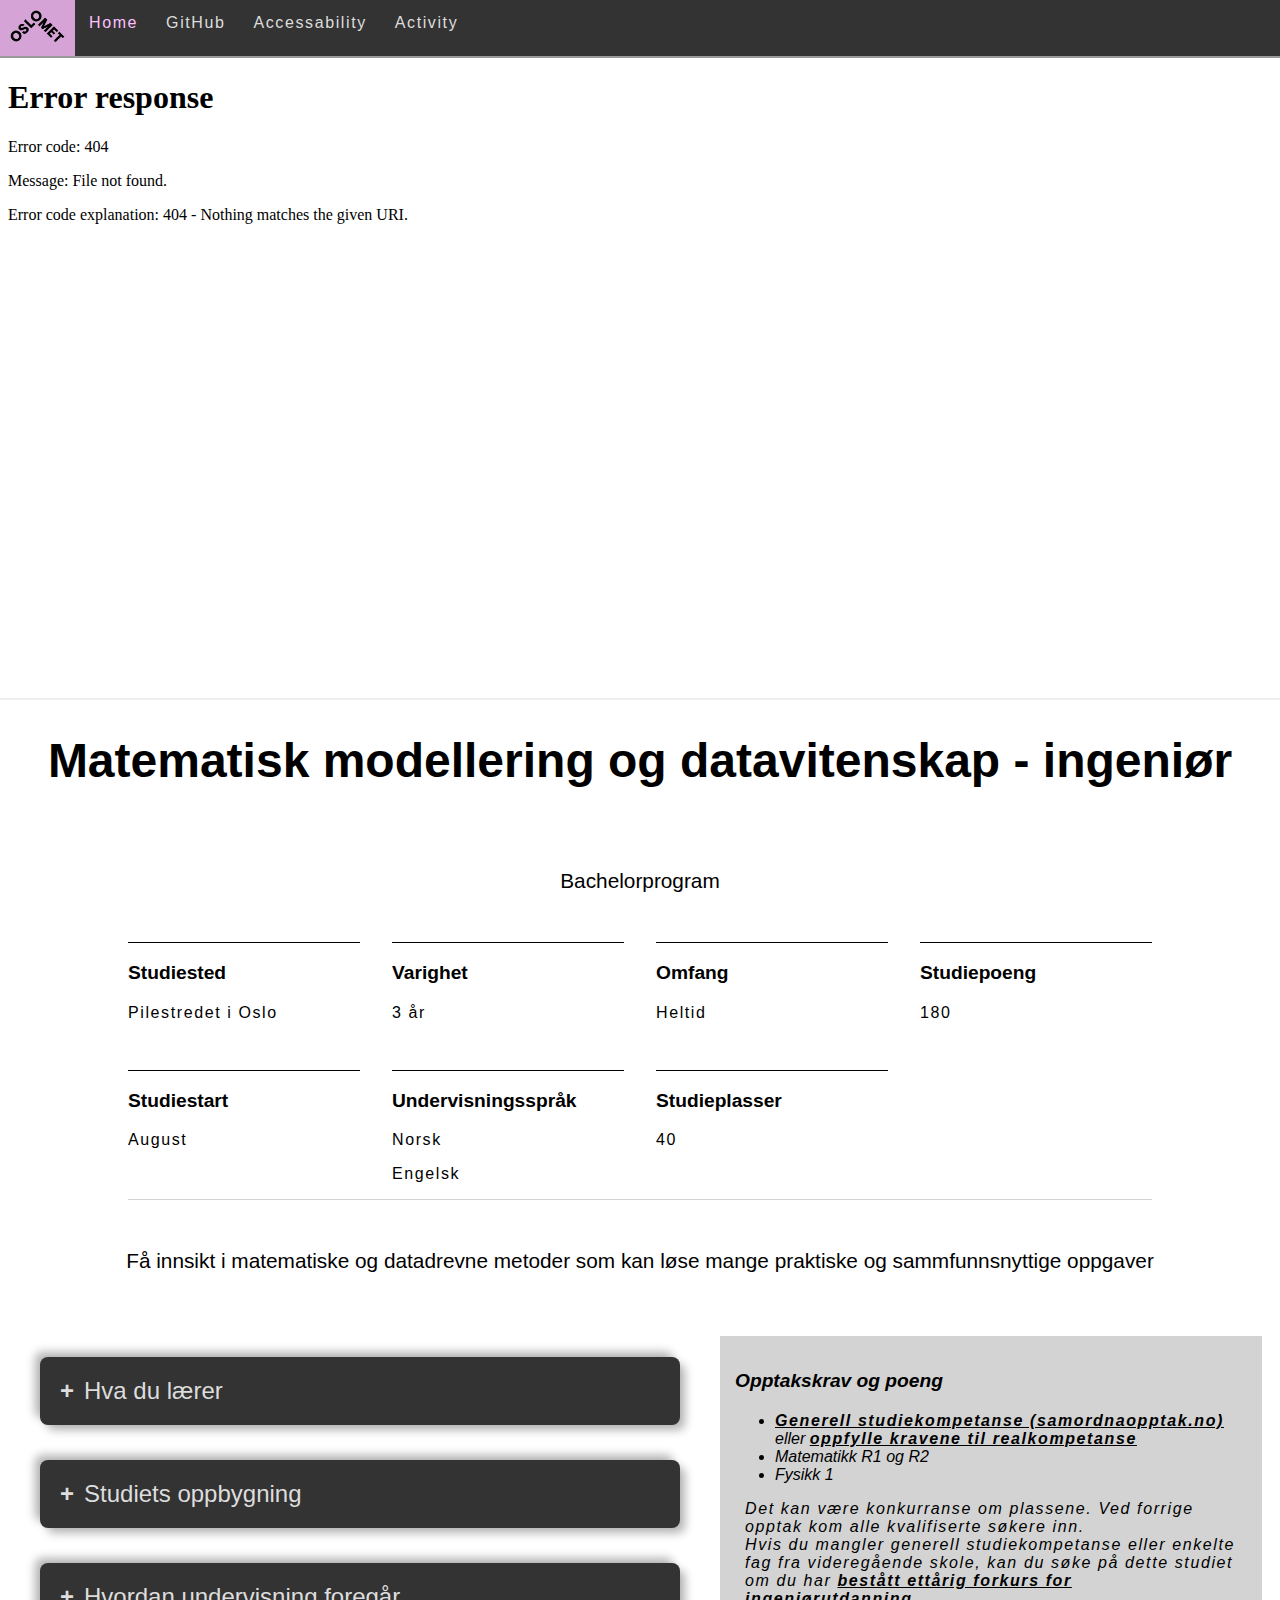
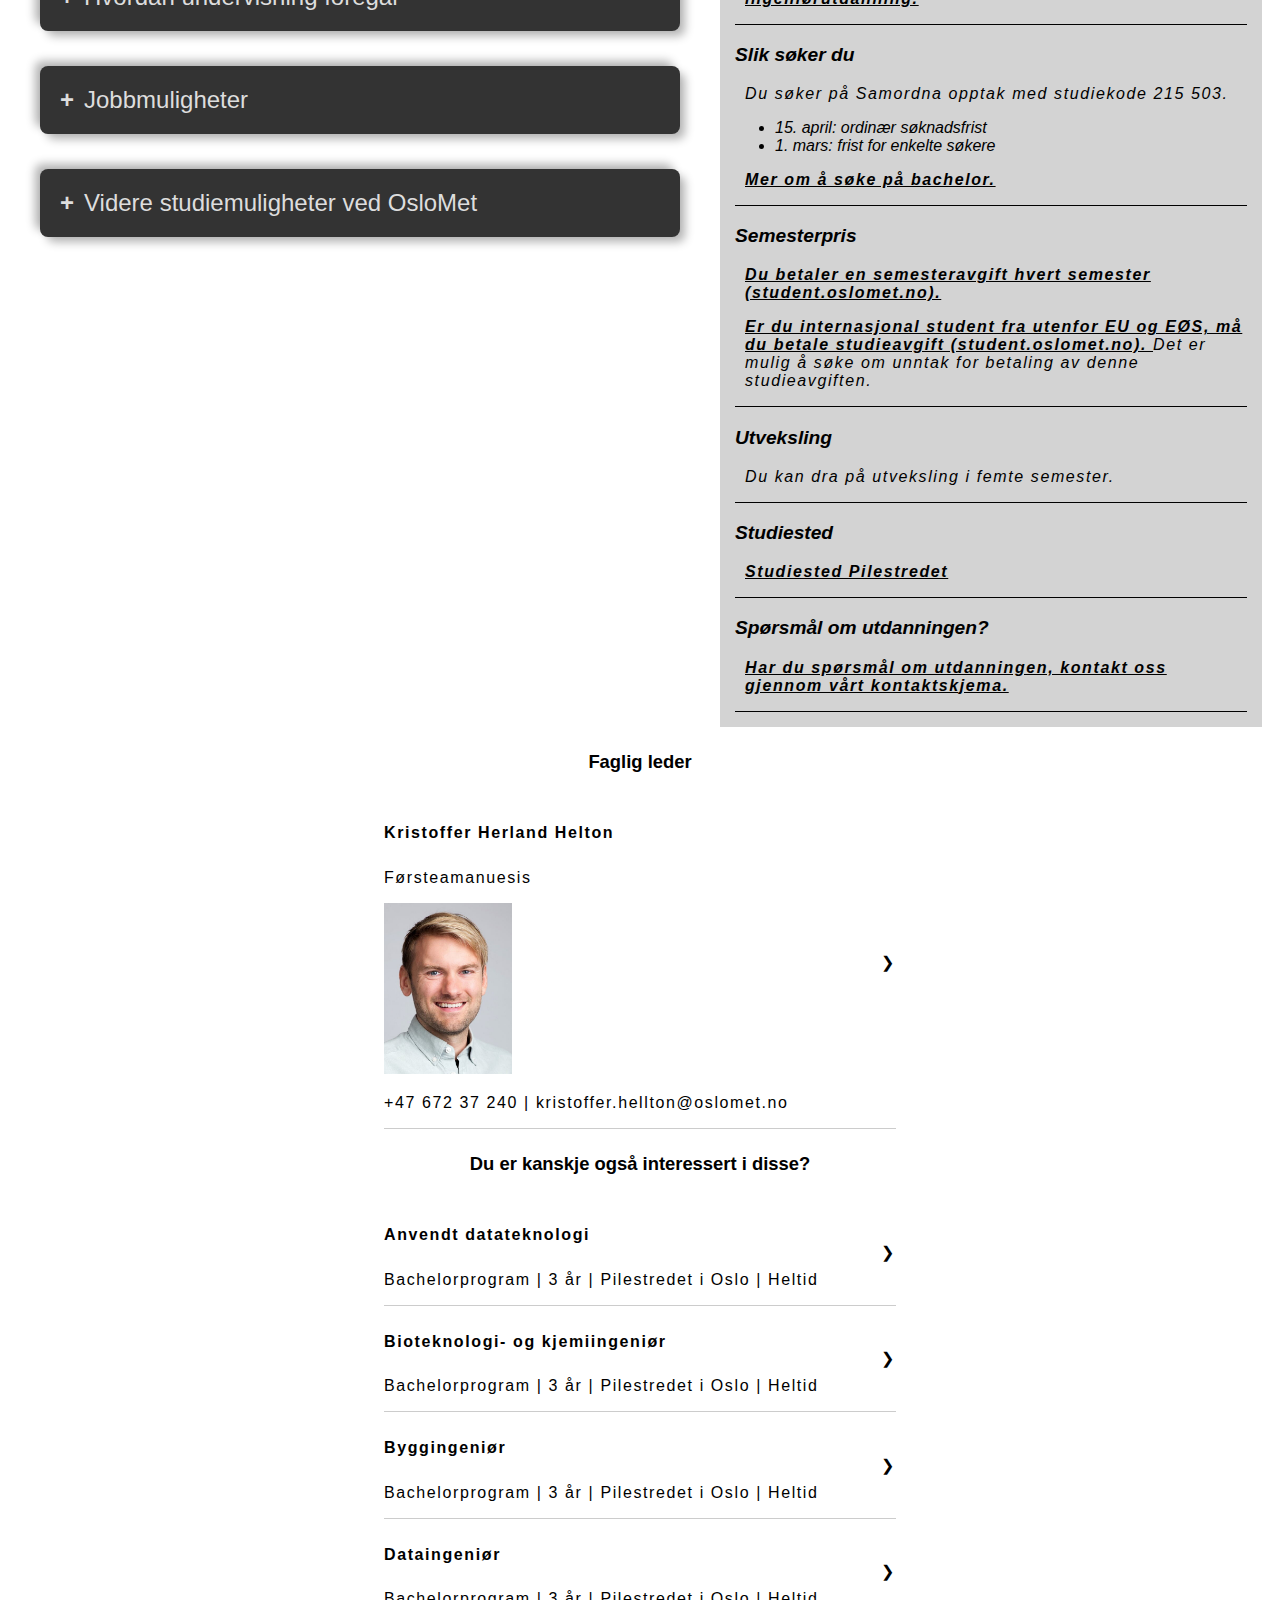
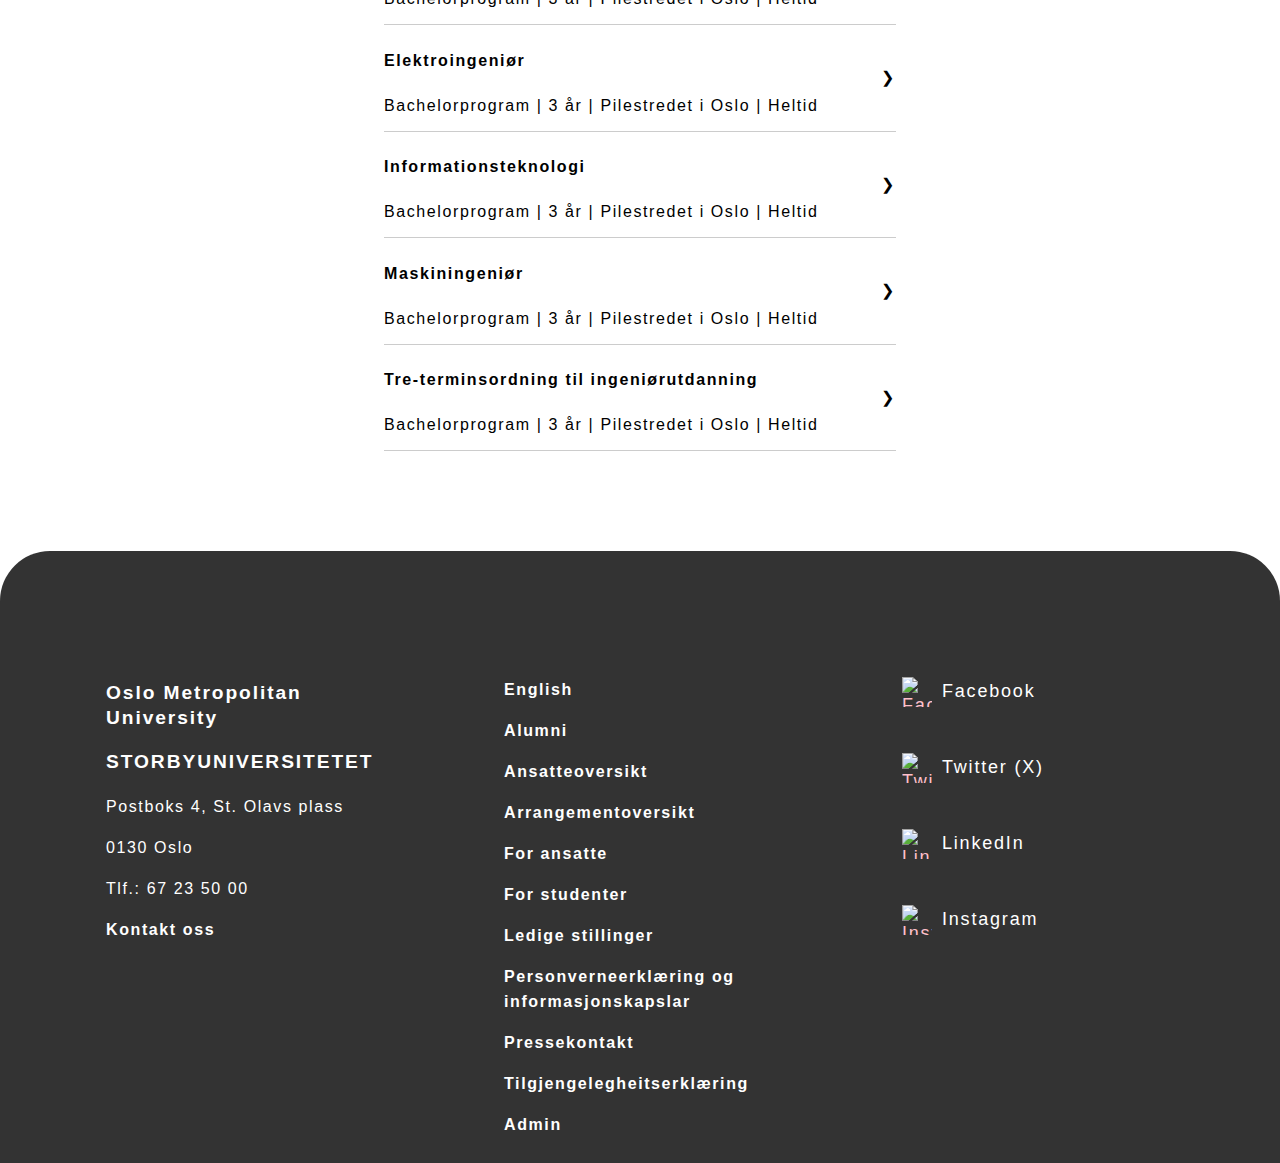
==== commit 595578e7: "s" ====
--- a/index.html
+++ b/index.html
@@ -2,7 +2,7 @@
 <html lang="en">
 
 <head>
-    <meta charset="UTF-8">
+    <meta charset="UTF-8" name="Data1200-eksamen" content="Matematisk modellering og datavitenskap - ingeniør fagside for OsloMet">
     <meta name="viewport" content="width=device-width, initial-scale=1.0">
     <link rel="stylesheet" href="css/style.css" />
     <title>Matematisk modellering og datavitenskap - ingeniør</title>
@@ -90,13 +90,14 @@
 
             <article class="main-content-container">
                 <!--DROPDOWN LISTS-->
-                <!-- Dropdown list code inspiration taken from and tweaked: https://www.youtube.com/watch?v=fSkhTd4rpDo&t=2s -->
+                <!-- Dropdown list code, inspiration taken from and tweaked: https://www.youtube.com/watch?v=fSkhTd4rpDo&t=2s -->
                 <section class="dropdown-container">
                     <ul class="collapsible-contents">
 
                         <!-- Information about what you learn and the different specialisations you can choose from -->
-                        <li class="collapsible-contents-list" role="checkbox" aria-checked="false">
-                            <input type="checkbox" name="collapsible-contents" id="first">
+                        <li class="collapsible-contents-list">
+                            <input type="checkbox" name="collapsible-contents" id="first" role="checkbox"
+                                aria-checked="false">
                             <label for="first">Hva du lærer</label>
                             <div class="contents">
                                 <section class="box-structure">
@@ -171,8 +172,7 @@
                                     <p>
                                         <a class="oslomet-links"
                                             href="https://student.oslomet.no/studier/-/studieinfo/programplan/HINGMAMO/2024/H%C3%98ST"
-                                            target="_blank" 
-                                            aria-label="Se programplan på student.oslomet.no">
+                                            target="_blank" aria-label="Se programplan på student.oslomet.no">
                                             Se programplan på student.oslomet.no
                                         </a>
                                     </p>
@@ -181,10 +181,11 @@
                         </li>
 
                         <!-- List of all the subjects in this degree -->
-                        <li class="collapsible-contents-list" role="checkbox" aria-checked="false">
+                        <li class="collapsible-contents-list">
 
                             <!-- Checkbox to toggle visibility of the collapsible content -->
-                            <input type="checkbox" name="collapsible-contents" id="second">
+                            <input type="checkbox" name="collapsible-contents" id="second" role="checkbox"
+                                aria-checked="false">
 
                             <!-- Label for the checkbox, acts as a clickable header -->
                             <label for="second">Studiets oppbygning</label>
@@ -202,18 +203,16 @@
 
                                     <!-- Dropdown for the first semester -->
                                     <details>
-                                        <summary class="semester-dropdown" role="checkbox" aria-checked="false">1. Semester</summary>
+                                        <summary class="semester-dropdown">1. Semester</summary>
 
                                         <!-- List of subjects for the semester -->
                                         <ul class="subject-list">
                                             <a href="https://student.oslomet.no/en/studier/-/studieinfo/emne/DAPE1300/2024/H%C3%98ST"
-                                                target="_blank"
-                                                aria-label="Les mer om Diskret matematikk">
+                                                target="_blank" aria-label="Les mer om Diskret matematikk">
                                                 <li>Diskret matematikk - DAPE1300 - 10 stp.</li>
                                             </a>
                                             <a href="https://student.oslomet.no/en/studier/-/studieinfo/emne/DAPE1400/2024/H%C3%98ST"
-                                                target="_blank"
-                                                aria-label="Les mer om Programmering">
+                                                target="_blank" aria-label="Les mer om Programmering">
                                                 <li>Programmering - DAPE1400 - 10 stp.</li>
                                             </a>
                                             <a href="https://student.oslomet.no/en/studier/-/studieinfo/emne/DATA1100/2024/H%C3%98ST"
@@ -230,21 +229,18 @@
                                     </details>
                                     <!-- Dropdown for the second semester -->
                                     <details>
-                                        <summary class="semester-dropdown" role="checkbox" aria-checked="false">2. Semester</summary>
+                                        <summary class="semester-dropdown">2. Semester</summary>
                                         <ul class="subject-list">
                                             <a href="https://student.oslomet.no/en/studier/-/studieinfo/emne/DAFE1000/2024/H%C3%98ST"
-                                                target="_blank"
-                                                aria-label="Les mer om Matematikk 1000">
+                                                target="_blank" aria-label="Les mer om Matematikk 1000">
                                                 <li>Matematikk 1000 - DAFE1000 - 10 stp.</li>
                                             </a>
                                             <a href="https://student.oslomet.no/en/studier/-/studieinfo/emne/DAPE2101/2024/H%C3%98ST"
-                                                target="_blank"
-                                                aria-label="Les mer om Fysikk og kjemi">
+                                                target="_blank" aria-label="Les mer om Fysikk og kjemi">
                                                 <li>Fysikk og kjemi - DAPE2101 - 10 stp.</li>
                                             </a>
                                             <a href="https://student.oslomet.no/en/studier/-/studieinfo/emne/DATA1500/2024/H%C3%98ST"
-                                                target="_blank"
-                                                aria-label="Les mer om Databaser">
+                                                target="_blank" aria-label="Les mer om Databaser">
                                                 <li>Databaser - DATA1500 - 10 stp.</li>
                                             </a>
                                         </ul>
@@ -254,46 +250,40 @@
                                     <h3 class="study-year">Andre Studieår</h3>
                                     <!-- Dropdown for the third semester -->
                                     <details>
-                                        <summary class="semester-dropdown" role="checkbox" aria-checked="false">3. Semester</summary>
+                                        <summary class="semester-dropdown">3. Semester</summary>
                                         <ul class="subject-list">
                                             <a href="https://student.oslomet.no/en/studier/-/studieinfo/emne/DAPE2000/2024/H%C3%98ST"
-                                                target="_blank"
-                                                aria-label="Les mer om Matematikk 2000 med statistikk">
+                                                target="_blank" aria-label="Les mer om Matematikk 2000 med statistikk">
                                                 <li>Matematikk 2000 med statistikk - DAPE2000 - 10 stp.</li>
                                             </a>
                                             <a href="https://student.oslomet.no/en/studier/-/studieinfo/emne/MAMO2100/2024/H%C3%98ST"
-                                                target="_blank"
-                                                aria-label="Les mer om Moderne fysikk">
+                                                target="_blank" aria-label="Les mer om Moderne fysikk">
                                                 <li>Moderne fysikk - MAMO2100 - 10 stp.</li>
                                             </a>
                                             <h4 class="study-year">Emnegruppe: Matematikk og fysikk</h4>
                                             <a href="https://student.oslomet.no/en/studier/-/studieinfo/emne/MAMO2300/2024/H%C3%98ST"
-                                                target="_blank"
-                                                aria-label="Les mer om Lineær algebra og introduksjon">
+                                                target="_blank" aria-label="Les mer om Lineær algebra og introduksjon">
                                                 <li>Lineær algebra og introduksjon til gruppeteori - MAMO2300 - 10 stp.
                                                 </li>
                                             </a>
                                             <h4 class="study-year">Emnegruppe: Statistiske og datadrevne metoder</h4>
                                             <a href="https://student.oslomet.no/en/studier/-/studieinfo/emne/DATS2300/2024/H%C3%98ST"
-                                                target="_blank"
-                                                aria-label="Les mer om Algoritmer og datastrukturer">
+                                                target="_blank" aria-label="Les mer om Algoritmer og datastrukturer">
                                                 <li>Algoritmer og datastrukturer - DATS2300 - 10 stp.</li>
                                             </a>
                                             <h4 class="study-year">Emnegruppe: Vitenskapelige beregninger</h4>
                                             <a href="https://student.oslomet.no/en/studier/-/studieinfo/emne/DATS2300/2024/H%C3%98ST"
-                                                target="_blank"
-                                                aria-label="Les mer om Algoritmer og datastrukturer">
+                                                target="_blank" aria-label="Les mer om Algoritmer og datastrukturer">
                                                 <li>Algoritmer og datastrukturer - DATS2300 - 10 stp.</li>
                                             </a>
                                         </ul>
                                     </details>
                                     <!-- Dropdown for the fourth semester -->
                                     <details>
-                                        <summary class="semester-dropdown" role="checkbox" aria-checked="false">4. Semester</summary>
+                                        <summary class="semester-dropdown">4. Semester</summary>
                                         <ul class="subject-list">
                                             <a href="https://student.oslomet.no/en/studier/-/studieinfo/emne/DAVE3705/2024/H%C3%98ST"
-                                                target="_blank"
-                                                aria-label="Les mer om Matematikk 4000">
+                                                target="_blank" aria-label="Les mer om Matematikk 4000">
                                                 <li>Matematikk 4000- DAVE3705 - 10 stp.</li>
                                             </a>
                                             <h4 class="study-year">Emnegruppe: Matematikk og fysikk</h4>
@@ -309,13 +299,11 @@
                                             </a>
                                             <h4 class="study-year">Emnegruppe: Statistiske og datadrevne metoder</h4>
                                             <a href="https://student.oslomet.no/en/studier/-/studieinfo/emne/MAMO3100/2024/H%C3%98ST"
-                                                target="_blank"
-                                                aria-label="Les mer om Statistisk analyse">
+                                                target="_blank" aria-label="Les mer om Statistisk analyse">
                                                 <li>Statistisk analyse - MAMO3100 - 10 stp.</li>
                                             </a>
                                             <a href="https://student.oslomet.no/en/studier/-/studieinfo/emne/ADSE3200/2024/H%C3%98ST"
-                                                target="_blank"
-                                                aria-label="Les mer om Visualisering">
+                                                target="_blank" aria-label="Les mer om Visualisering">
                                                 <li>Visualisering - ADSE3200 - 10 stp.&#9055;</li>
                                             </a>
                                             <a href="https://student.oslomet.no/en/studier/-/studieinfo/emne/MAMO2200/2024/H%C3%98ST"
@@ -325,8 +313,7 @@
                                             </a>
                                             <h4 class="study-year">Emnegruppe: Vitenskapelige beregninger</h4>
                                             <a href="https://student.oslomet.no/en/studier/-/studieinfo/emne/DAVE3606/2024/H%C3%98ST"
-                                                target="_blank"
-                                                aria-label="Les mer om Ressurseffektive programmer">
+                                                target="_blank" aria-label="Les mer om Ressurseffektive programmer">
                                                 <li>Ressurseffektive programmer - DAVE3606 - 10 stp.</li>
                                             </a>
                                             <a href="https://student.oslomet.no/en/studier/-/studieinfo/emne/MAMO2200/2024/H%C3%98ST"
@@ -340,22 +327,19 @@
                                     <h3 class="study-year">Tredje Studieår</h3>
                                     <!-- Dropdown for the fifth semester -->
                                     <details>
-                                        <summary class="semester-dropdown" role="checkbox" aria-checked="false">5. Semester</summary>
+                                        <summary class="semester-dropdown">5. Semester</summary>
                                         <ul class="subject-list">
                                             <a href="https://student.oslomet.no/en/studier/-/studieinfo/emne/DAVE3700/2024/H%C3%98ST"
-                                                target="_blank"
-                                                aria-label="Les mer om Matematikk 3000">
+                                                target="_blank" aria-label="Les mer om Matematikk 3000">
                                                 <li>Matematikk 3000 - DAVE3700 - 10 stp.</li>
                                             </a>
                                             <h4 class="study-year">Emnegruppe: Matematikk og fysikk</h4>
                                             <a href="https://student.oslomet.no/en/studier/-/studieinfo/emne/MAMO3300/2024/H%C3%98ST"
-                                                target="_blank"
-                                                aria-label="Les mer om Reell analyse">
+                                                target="_blank" aria-label="Les mer om Reell analyse">
                                                 <li>Reell analyse - MAMO3300 - 10 stp.</li>
                                             </a>
                                             <a href="https://student.oslomet.no/en/studier/-/studieinfo/emne/DATA3730/2024/H%C3%98ST"
-                                                target="_blank"
-                                                aria-label="Les mer om Introduksjon til IT-forskning">
+                                                target="_blank" aria-label="Les mer om Introduksjon til IT-forskning">
                                                 <li>Introduksjon til IT-forskning - DATA3730 - 10 stp.&#9055;</li>
                                                 <a href=""></a>
                                                 <a href="https://student.oslomet.no/en/studier/-/studieinfo/emne/DATA3800/2024/H%C3%98ST"
@@ -365,13 +349,11 @@
                                                         stp.&#9055;</li>
                                                 </a>
                                                 <a href="https://student.oslomet.no/en/studier/-/studieinfo/emne/ITPE3100/2024/H%C3%98ST"
-                                                    target="_blank"
-                                                    aria-label="Les mer om Datasikkerhet">
+                                                    target="_blank" aria-label="Les mer om Datasikkerhet">
                                                     <li>Datasikkerhet - ITPE3100 - 10 stp.&#9055;</li>
                                                 </a>
                                                 <a href="https://student.oslomet.no/en/studier/-/studieinfo/emne/MAMO3200/2024/H%C3%98ST"
-                                                    target="_blank"
-                                                    aria-label="Les mer om Simulering og visualisering">
+                                                    target="_blank" aria-label="Les mer om Simulering og visualisering">
                                                     <li>Simulering og visualisering - MAMO3200 - 10 stp.&#9055;</li>
                                                 </a>
                                                 <h4 class="study-year">Emnegruppe: Statistiske og datadrevne metoder
@@ -394,19 +376,16 @@
                                                         stp.&#9055;</li>
                                                 </a>
                                                 <a href="https://student.oslomet.no/en/studier/-/studieinfo/emne/ITPE3100/2024/H%C3%98ST"
-                                                    target="_blank"
-                                                    aria-label="Les mer om Datasikkerhet">
+                                                    target="_blank" aria-label="Les mer om Datasikkerhet">
                                                     <li>Datasikkerhet - ITPE3100 - 10 stp.&#9055;</li>
                                                 </a>
                                                 <a href="https://student.oslomet.no/en/studier/-/studieinfo/emne/MAMO3200/2024/H%C3%98ST"
-                                                    target="_blank"
-                                                    aria-label="Les mer om Simulering og visualisering">
+                                                    target="_blank" aria-label="Les mer om Simulering og visualisering">
                                                     <li>Simulering og visualisering - MAMO3200 - 10 stp.&#9055;</li>
                                                 </a>
                                                 <h4 class="study-year">Emnegruppe: Vitenskapelige beregninger</h4>
                                                 <a href="https://student.oslomet.no/en/studier/-/studieinfo/emne/MAMO3200/2024/H%C3%98ST"
-                                                    target="_blank"
-                                                    aria-label="Les mer om Simulering og visualisering">
+                                                    target="_blank" aria-label="Les mer om Simulering og visualisering">
                                                     <li>Simulering og visualisering - MAMO3200 - 10 stp.</li>
                                                 </a>
                                                 <a href="https://student.oslomet.no/en/studier/-/studieinfo/emne/DATA3730/2024/H%C3%98ST"
@@ -415,8 +394,7 @@
                                                     <li>Introduksjon til IT-forskning - DATA3730 - 10 stp.&#9055;</li>
                                                 </a>
                                                 <a href="https://student.oslomet.no/en/studier/-/studieinfo/emne/ITPE3100/2024/H%C3%98ST"
-                                                    target="_blank"
-                                                    aria-label="Les mer om Datasikkerhet">
+                                                    target="_blank" aria-label="Les mer om Datasikkerhet">
                                                     <li>Datasikkerhet - ITPE3100 - 10 stp.&#9055;</li>
                                                 </a>
                                                 <a href="https://student.oslomet.no/en/studier/-/studieinfo/emne/MAMO2300/2024/H%C3%98ST"
@@ -427,35 +405,30 @@
                                                     </li>
                                                 </a>
                                                 <a href="https://student.oslomet.no/en/studier/-/studieinfo/emne/MAMO3300/2024/H%C3%98ST"
-                                                    target="_blank"
-                                                    aria-label="Les mer om Reell analyse">
+                                                    target="_blank" aria-label="Les mer om Reell analyse">
                                                     <li>Reell analyse - MAMO3300 - 10 stp.&#9055;</li>
                                                 </a>
                                         </ul>
                                     </details>
                                     <!-- Dropdown for the sixth semester -->
                                     <details>
-                                        <summary class="semester-dropdown" role="checkbox" aria-checked="false">6. Semester</summary>
+                                        <summary class="semester-dropdown">6. Semester</summary>
                                         <ul class="subject-list">
                                             <a href="https://student.oslomet.no/en/studier/-/studieinfo/emne/DATA3900/2024/H%C3%98ST"
-                                                target="_blank"
-                                                aria-label="Les mer om Bacheloroppgave">
+                                                target="_blank" aria-label="Les mer om Bacheloroppgave">
                                                 <li>Bacheloroppgave - DATA3900 - 20 stp.</li>
                                             </a>
                                             <h4 class="study-year">Emnegruppe: Matematikk og fysikk</h4>
                                             <a href="https://student.oslomet.no/en/studier/-/studieinfo/emne/ADTS2310/2024/H%C3%98ST"
-                                                target="_blank"
-                                                aria-label="Les mer om Testing av programvare">
+                                                target="_blank" aria-label="Les mer om Testing av programvare">
                                                 <li>Testing av programvare - ADTS2310 - 10 stp.&#9055;</li>
                                             </a>
                                             <a href="https://student.oslomet.no/en/studier/-/studieinfo/emne/DATA2410/2024/H%C3%98ST"
-                                                target="_blank"
-                                                aria-label="Les mer om Datanettverk og skytjenester">
+                                                target="_blank" aria-label="Les mer om Datanettverk og skytjenester">
                                                 <li>Datanettverk og skytjenester - DATA2410 - 10 stp.&#9055;</li>
                                             </a>
                                             <a href="https://student.oslomet.no/en/studier/-/studieinfo/emne/DAVE3606/2024/H%C3%98ST"
-                                                target="_blank"
-                                                aria-label="Les mer om Ressurseffektive programmer">
+                                                target="_blank" aria-label="Les mer om Ressurseffektive programmer">
                                                 <li>Ressurseffektive programmer - DAVE3606 - 10 stp.&#9055;</li>
                                             </a>
                                             <a href="https://student.oslomet.no/en/studier/-/studieinfo/emne/MAMO2200/2024/H%C3%98ST"
@@ -465,34 +438,28 @@
                                             </a>
                                             <h4 class="study-year">Emnegruppe: Statistiske og datadrevne metoder</h4>
                                             <a href="https://student.oslomet.no/en/studier/-/studieinfo/emne/ADTS2310/2024/H%C3%98ST"
-                                                target="_blank"
-                                                aria-label="Les mer om Testing av programvare">
+                                                target="_blank" aria-label="Les mer om Testing av programvare">
                                                 <li>Testing av programvare - ADTS2310 - 10 stp.&#9055;</li>
                                             </a>
                                             <a href="https://student.oslomet.no/en/studier/-/studieinfo/emne/DATA2410/2024/H%C3%98ST"
-                                                target="_blank"
-                                                aria-label="Les mer om Datanettverk og skytjenester">
+                                                target="_blank" aria-label="Les mer om Datanettverk og skytjenester">
                                                 <li>Datanettverk og skytjenester - DATA2410 - 10 stp.&#9055;</li>
                                             </a>
                                             <a href="https://student.oslomet.no/en/studier/-/studieinfo/emne/DAVE3606/2024/H%C3%98ST"
-                                                target="_blank"
-                                                aria-label="Les mer om Ressurseffektive programmer">
+                                                target="_blank" aria-label="Les mer om Ressurseffektive programmer">
                                                 <li>Ressurseffektive programmer - DAVE3606 - 10 stp.&#9055;</li>
                                             </a>
                                             <h4 class="study-year">Emnegruppe: Vitenskapelige beregninger</h4>
                                             <a href="https://student.oslomet.no/en/studier/-/studieinfo/emne/ADSE3200/2024/H%C3%98ST"
-                                                target="_blank"
-                                                aria-label="Les mer om Visualisering">
+                                                target="_blank" aria-label="Les mer om Visualisering">
                                                 <li>Visualisering - ADSE3200 - 10 stp.&#9055;</li>
                                             </a>
                                             <a href="https://student.oslomet.no/en/studier/-/studieinfo/emne/ADTS2310/2024/H%C3%98ST"
-                                                target="_blank"
-                                                aria-label="Les mer om Testing av programvare">
+                                                target="_blank" aria-label="Les mer om Testing av programvare">
                                                 <li>Testing av programvare - ADTS2310 - 10 stp.&#9055;</li>
                                             </a>
                                             <a href="https://student.oslomet.no/en/studier/-/studieinfo/emne/DATA2410/2024/H%C3%98ST"
-                                                target="_blank"
-                                                aria-label="Les mer om Datanettverk og skytjenester">
+                                                target="_blank" aria-label="Les mer om Datanettverk og skytjenester">
                                                 <li>Datanettverk og skytjenester - DATA2410 - 10 stp.&#9055;</li>
                                             </a>
                                             <a href="https://student.oslomet.no/en/studier/-/studieinfo/emne/MAMO2500/2024/H%C3%98ST"
@@ -508,8 +475,9 @@
                         </li>
 
                         <!-- Information about how tutoring will happen -->
-                        <li class="collapsible-contents-list" role="checkbox" aria-checked="false">
-                            <input type="checkbox" name="collapsible-contents" id="third">
+                        <li class="collapsible-contents-list">
+                            <input type="checkbox" name="collapsible-contents" id="third" role="checkbox"
+                                aria-checked="false">
                             <label for="third">Hvordan undervisning foregår</label>
                             <div class="contents">
                                 <section class="box-structure">
@@ -537,8 +505,9 @@
                         </li>
 
                         <!-- Information about jobs you can get -->
-                        <li class="collapsible-contents-list" role="checkbox" aria-checked="false">
-                            <input type="checkbox" name="collapsible-contents" id="fourth">
+                        <li class="collapsible-contents-list">
+                            <input type="checkbox" name="collapsible-contents" id="fourth" role="checkbox"
+                                aria-checked="false">
                             <label for="fourth">Jobbmuligheter</label>
                             <div class="contents">
                                 <section class="box-structure">
@@ -569,18 +538,19 @@
                         </li>
 
                         <!-- Information about further education opportunitites -->
-                        <li class="collapsible-contents-list" role="checkbox" aria-checked="false">
-                            <input type="checkbox" name="collapsible-contents" id="fifth">
+                        <li class="collapsible-contents-list">
+                            <input type="checkbox" name="collapsible-contents" id="fifth" role="checkbox"
+                                aria-checked="false">
                             <label for="fifth">Videre studiemuligheter ved OsloMet</label>
                             <div class="contents">
                                 <section class="box-structure">
-                                    <a class="oslomet-links" 
-                                    href="https://www.oslomet.no/studier/tkd/anvendt-data-informasjonsteknologi" 
-                                    target="_blank"
-                                    aria-labelledby="Les mer om Anvendt data- og informasjonsteknologi">
+                                    <a class="oslomet-links"
+                                        href="https://www.oslomet.no/studier/tkd/anvendt-data-informasjonsteknologi"
+                                        target="_blank"
+                                        aria-labelledby="Les mer om Anvendt data- og informasjonsteknologi">
                                         <p>Anvendt data- og informasjonsteknologi (ACIT)<p>
-                                        <p>Masterprogram | 2 år | Pilestredet i Oslo | Heltid</p>
-                                     </a>
+                                            <p>Masterprogram | 2 år | Pilestredet i Oslo | Heltid</p>
+                                    </a>
                                 </section>
                             </div>
                         </li>
@@ -597,16 +567,14 @@
                             <ul>
                                 <li>
                                     <a class="oslomet-links"
-                                        href="https://www.samordnaopptak.no/info/opptak/opptak-uhg/" 
-                                        target="_blank"
+                                        href="https://www.samordnaopptak.no/info/opptak/opptak-uhg/" target="_blank"
                                         aria-label="Les mer om Generell studiekompetanse på samordnaopptak.no">
                                         Generell studiekompetanse (samordnaopptak.no)
                                     </a>
                                     eller
                                     <a class="oslomet-links"
                                         href="https://www.oslomet.no/studier/soknad-og-opptak/realkompetanse/realkompetanse-ingenior"
-                                        target="_blank"
-                                        aria-label="Les mer om kravene til realkompetanse">
+                                        target="_blank" aria-label="Les mer om kravene til realkompetanse">
                                         oppfylle kravene til realkompetanse
                                     </a>
                                 </li>
@@ -624,10 +592,8 @@
                                 du søke på
                                 dette studiet
                                 om du har
-                                <a class="oslomet-links" 
-                                    href="https://www.oslomet.no/studier/tkd/forkurs-ingenior"
-                                    target="_blank"
-                                    aria-label="Les mer om ettårig forkurs for ingeniørutdanning">
+                                <a class="oslomet-links" href="https://www.oslomet.no/studier/tkd/forkurs-ingenior"
+                                    target="_blank" aria-label="Les mer om ettårig forkurs for ingeniørutdanning">
                                     bestått ettårig forkurs for ingeniørutdanning.
                                 </a>
                             </p>
@@ -644,8 +610,7 @@
                             <p>
                                 <a class="oslomet-links"
                                     href="https://www.oslomet.no/studier/soknad-og-opptak/opptak-til-bachelor-aarsstudier"
-                                    target="_blank"
-                                    aria-label="Les mer om å søke på bachelor">
+                                    target="_blank" aria-label="Les mer om å søke på bachelor">
                                     Mer om å søke på bachelor.
                                 </a>
                             </p>
@@ -656,8 +621,7 @@
                             <h3>Semesterpris</h3>
                             <p>
                                 <a class="oslomet-links" href="https://student.oslomet.no/semesteravgift"
-                                    target="_blank"
-                                    aria-label="Les mer om semesteravgift ved OsloMet">
+                                    target="_blank" aria-label="Les mer om semesteravgift ved OsloMet">
                                     Du betaler en semesteravgift hvert semester (student.oslomet.no).
                                 </a>
                             </p>
@@ -684,8 +648,7 @@
                             <h3>Studiested</h3>
                             <p>
                                 <a class="oslomet-links" href="https://www.oslomet.no/om/studiested-pilestredet"
-                                    target="_blank"
-                                    aria-label="Les mer studiested Pilestredet">
+                                    target="_blank" aria-label="Les mer studiested Pilestredet">
                                     Studiested Pilestredet
                                 </a>
                             </p>
@@ -697,8 +660,7 @@
                             <p>
                                 <a class="oslomet-links"
                                     href="https://www.oslomet.no/kontaktskjema#Jeg%20vil%20bli%20student"
-                                    target="_blank"
-                                    aria-label="Kontakt skjema for spørsmål om utdanningen">
+                                    target="_blank" aria-label="Kontakt skjema for spørsmål om utdanningen">
                                     Har du spørsmål om utdanningen, kontakt oss gjennom vårt kontaktskjema.
                                 </a>
                             </p>
@@ -710,9 +672,7 @@
             <!-- Picture and info about lecturer -->
             <h4>Faglig leder</h4>
             <!-- <article> -->
-            <a class="faglig-leder" 
-                href="https://www.oslomet.no/om/ansatt/krhel3944/" 
-                target="_blank"
+            <a class="faglig-leder" href="https://www.oslomet.no/om/ansatt/krhel3944/" target="_blank"
                 aria-label="Les mer og faglig leder, Kristoffer Herland Helton">
                 <section>
                     <h5>Kristoffer Herland Helton</h5>
@@ -728,9 +688,7 @@
 
             <!-- Links to other courses you can take at OsloMet -->
             <article class="other-courses">
-                <a class="course-list" 
-                    href="https://www.oslomet.no/studier/tkd/anvendt-datateknologi" 
-                    target="_blank"
+                <a class="course-list" href="https://www.oslomet.no/studier/tkd/anvendt-datateknologi" target="_blank"
                     aria-label="Les mer om Anvendt datateknologi">
                     <section>
                         <h5>Anvendt datateknologi</h5>
@@ -740,10 +698,8 @@
                 </a>
 
 
-                <a class="course-list" 
-                    href="https://www.oslomet.no/studier/tkd/bioteknologi-kjemiingenior"
-                    target="_blank"
-                    aria-label="Les mer om Bioteknologi- og kjemiingeniør">
+                <a class="course-list" href="https://www.oslomet.no/studier/tkd/bioteknologi-kjemiingenior"
+                    target="_blank" aria-label="Les mer om Bioteknologi- og kjemiingeniør">
                     <section>
                         <h5>Bioteknologi- og kjemiingeniør</h5>
                         <p> Bachelorprogram | 3 år | Pilestredet i Oslo | Heltid</p>
@@ -751,9 +707,7 @@
                     <span>&#x276F;</span>
                 </a>
 
-                <a class="course-list" 
-                    href="https://www.oslomet.no/studier/tkd/byggingenior" 
-                    target="_blank"
+                <a class="course-list" href="https://www.oslomet.no/studier/tkd/byggingenior" target="_blank"
                     aria-label="Les mer om Byggingenior">
                     <section>
                         <h5>Byggingeniør</h5>
@@ -762,9 +716,7 @@
                     <span>&#x276F;</span>
                 </a>
 
-                <a class="course-list" 
-                    href="https://www.oslomet.no/studier/tkd/dataingenior" 
-                    target="_blank"
+                <a class="course-list" href="https://www.oslomet.no/studier/tkd/dataingenior" target="_blank"
                     aria-label="Les mer om Dataingeniør">
                     <section>
                         <h5>Dataingeniør</h5>
@@ -773,9 +725,7 @@
                     <span>&#x276F;</span>
                 </a>
 
-                <a class="course-list" 
-                    href="https://www.oslomet.no/studier/tkd/elektronikkingenior" 
-                    target="_blank"
+                <a class="course-list" href="https://www.oslomet.no/studier/tkd/elektronikkingenior" target="_blank"
                     aria-label="Les mer om Elektroingeniør">
                     <section>
                         <h5>Elektroingeniør</h5>
@@ -784,9 +734,7 @@
                     <span>&#x276F;</span>
                 </a>
 
-                <a class="course-list" 
-                    href="https://www.oslomet.no/studier/tkd/informasjonsteknologi" 
-                    target="_blank"
+                <a class="course-list" href="https://www.oslomet.no/studier/tkd/informasjonsteknologi" target="_blank"
                     aria-label="Les mer om Informationsteknologi">
                     <section>
                         <h5>Informationsteknologi</h5>
@@ -795,9 +743,7 @@
                     <span>&#x276F;</span>
                 </a>
 
-                <a class="course-list" 
-                    href="https://www.oslomet.no/studier/tkd/maskiningenior" 
-                    target="_blank"
+                <a class="course-list" href="https://www.oslomet.no/studier/tkd/maskiningenior" target="_blank"
                     aria-label="Les mer om Maskiningeniør">
                     <section>
                         <h5>Maskiningeniør</h5>
@@ -806,9 +752,7 @@
                     <span>&#x276F;</span>
                 </a>
 
-                <a class="course-list" 
-                    href="https://www.oslomet.no/studier/tkd/tre-termin-ingenior" 
-                    target="_blank"
+                <a class="course-list" href="https://www.oslomet.no/studier/tkd/tre-termin-ingenior" target="_blank"
                     aria-label="Les mer om Tre-terminsordning til ingeniørutdanning">
                     <section>
                         <h5>Tre-terminsordning til ingeniørutdanning</h5>
@@ -829,90 +773,71 @@
                     <p>Postboks 4, St. Olavs plass</p>
                     <p>0130 Oslo</p>
                     <p>Tlf.: 67 23 50 00</p>
-                    <p><a href="https://www.oslomet.no/om/kontakt" 
-                            target="_blank"
+                    <p><a href="https://www.oslomet.no/om/kontakt" target="_blank"
                             aria-label="Kontakt oss side"><b>Kontakt oss</b></a>
                     </p>
                 </section>
                 <section class="col">
-                    <a href="https://www.oslomet.no/en" 
-                        target="_blank"
-                        aria-label="Les siden på engelsk">
-                        <p><b>English</b></a>
-                    </p>
-                    <p><a href="https://www.oslomet.no/alumni" 
-                            target="_blank"
+                    <a href="https://www.oslomet.no/en" target="_blank" aria-label="Les siden på engelsk">
+                        <p><b>English</b>
+                    </a>
+                    </p>
+                    <p><a href="https://www.oslomet.no/alumni" target="_blank"
                             aria-label="Alumni side"><b>Alumni</b></a>
                     </p>
-                    <p><a href="https://www.oslomet.no/om/ansatteoversikt" 
-                            target="_blank"
+                    <p><a href="https://www.oslomet.no/om/ansatteoversikt" target="_blank"
                             aria-label="Ansatteoversikt side"><b>Ansatteoversikt</b></a>
                     </p>
-                    <p><a href="https://www.oslomet.no/om/arrangement/arrangementsoversikt"
-                            target="_blank"
+                    <p><a href="https://www.oslomet.no/om/arrangement/arrangementsoversikt" target="_blank"
                             aria-label="Arrangementoversikt side"><b>Arrangementoversikt</b></a>
                     </p>
-                    <p><a href="https://www.oslomet.no/om/for-ansatte" 
-                            target="_blank"
+                    <p><a href="https://www.oslomet.no/om/for-ansatte" target="_blank"
                             aria-label="For ansatte side"><b>For ansatte</b></a>
                     </p>
-                    <p><a href="https://www.oslomet.no/om/for-studenter" 
-                            target="_blank"
+                    <p><a href="https://www.oslomet.no/om/for-studenter" target="_blank"
                             aria-label="For studenter side"><b>For studenter</b></a>
                     </p>
-                    <p><a href="https://www.oslomet.no/om/ledige-stillinger" 
-                            target="_blank"
+                    <p><a href="https://www.oslomet.no/om/ledige-stillinger" target="_blank"
                             aria-label="Les mer om ledige stillinger"><b>Ledige stillinger</b></a>
                     </p>
-                    <p><a href="https://www.oslomet.no/om/personvernerklering-informasjonskapslar"
-                            target="_blank"
-                            aria-label="Personverneerklæring og informasjonskapslar"><b>Personverneerklæring og informasjonskapslar</b></a>
-                    </p>
-                    <p><a href="https://www.oslomet.no/om/pressekontakt" 
-                            target="_blank"
+                    <p><a href="https://www.oslomet.no/om/personvernerklering-informasjonskapslar" target="_blank"
+                            aria-label="Personverneerklæring og informasjonskapslar"><b>Personverneerklæring og
+                                informasjonskapslar</b></a>
+                    </p>
+                    <p><a href="https://www.oslomet.no/om/pressekontakt" target="_blank"
                             aria-label="Pressekontakt"><b>Pressekontakt</b></a>
                     </p>
-                    <p><a href="https://www.oslomet.no/om/tilgjengelegheitserklering"
-                            target="_blank"
+                    <p><a href="https://www.oslomet.no/om/tilgjengelegheitserklering" target="_blank"
                             aria-label="Tilgjengelegheitserklæring"><b>Tilgjengelegheitserklæring</b></a>
                     </p>
-                    <p><a href="https://www-admin.oslomet.no/admin/view/content/58148" 
-                            target="_blank"
+                    <p><a href="https://www-admin.oslomet.no/admin/view/content/58148" target="_blank"
                             aria-label="Admin side"><b>Admin</b></a>
                     </p>
                 </section>
                 <section class="col">
                     <div class="social-media-container">
-                        <a href="https://www.facebook.com/oslomet/" 
-                            target="_blank" 
-                            class="social-media-link"
+                        <a href="https://www.facebook.com/oslomet/" target="_blank" class="social-media-link"
                             aria-label="OsloMet Facebook side">
 
                             <!--Social media logos from https://img.icons8.com/-->
                             <img src="https://img.icons8.com/ios-filled/50/ffc0ff/facebook.png" alt="Facebook Icon">
                             <p>Facebook</p>
                         </a>
-                        <a href="https://x.com/oslomet" 
-                            target="_blank" 
-                            class="social-media-link"
+                        <a href="https://x.com/oslomet" target="_blank" class="social-media-link"
                             aria-label="OsloMet X (Twitter) side">
 
                             <!--Social media logos from https://img.icons8.com/-->
                             <img src="https://img.icons8.com/ios-filled/50/ffc0ff/twitter.png" alt="Twitter Icon">
                             <p>Twitter (X)</p>
                         </a>
-                        <a href="https://no.linkedin.com/school/oslomet/" 
-                            target="_blank" 
-                            class="social-media-link"
+                        <a href="https://no.linkedin.com/school/oslomet/" target="_blank" class="social-media-link"
                             aria-label="OsloMet LinkedIn side">
 
                             <!--Social media logos from https://img.icons8.com/-->
                             <img src="https://img.icons8.com/ios-filled/50/ffc0ff/linkedin.png" alt="LinkedIn Icon">
                             <p>LinkedIn</p>
                         </a>
-                        <a href="https://www.instagram.com/oslomet/?hl=nb" 
-                            target="_blank" 
-                            class="social-media-link"
+                        <a href="https://www.instagram.com/oslomet/?hl=nb" target="_blank" class="social-media-link"
                             aria-label="OsloMet Instagram side">
 
                             <!--Social media logos from https://img.icons8.com/-->
--- a/css/style.css
+++ b/css/style.css
@@ -160,12 +160,10 @@
 }
 
 
-
 /* --------------------------------------DROPDOWN LISTS-------------------------------------- */
-
 /* General styles for text inside collapsible headers or links */
 .collapsible-contents p,
-.box-structure ,
+.box-structure,
 .droptext-spesialisering {
     color: white;
     line-height: 20px;
@@ -180,12 +178,12 @@
 /* Styling for other OsloMet links */
 .oslomet-links {
     color: inherit;
-    font-weight: 500;
+    font-weight: 800;
     text-decoration: underline;
 }
 
 /* Styling for other OsloMet links, hover */
-.oslomet-links:hover p{
+.oslomet-links:hover{
     color: #a955a9cb;
 }
 
@@ -205,7 +203,7 @@
 .collapsible-contents-list {
     list-style: none;
     width: 50vw;
-    margin: 20px 0;
+    margin: 35px 0;
     padding: 10px;
     border-radius: 8px;
     background: #333;
@@ -217,7 +215,8 @@
 /* Mobile device scaling for dropdown meny */
 @media (max-width: 375px) {
     .collapsible-contents-list {
-        width: 70vw;
+        width: 78vw;
+        margin-left: -50px;
     }
 }
 
@@ -469,7 +468,6 @@
     text-decoration-color: #ffc0ff;
 }
 
-
 /*Social media buttons*/
 .social-media-container {
     display: flex;
@@ -498,7 +496,6 @@
 }
 
 
-
 /* --------------------------------------ACTIVITY PAGE-------------------------------------- */
 .topPageImage {
     display: flex;
@@ -543,8 +540,8 @@
     padding: 10px;
 }
 
+
 /* --------------------------------------GITHUB PAGE-------------------------------------- */
-
 /* Text box grid and formatting */
 .github-text {
     height: auto;
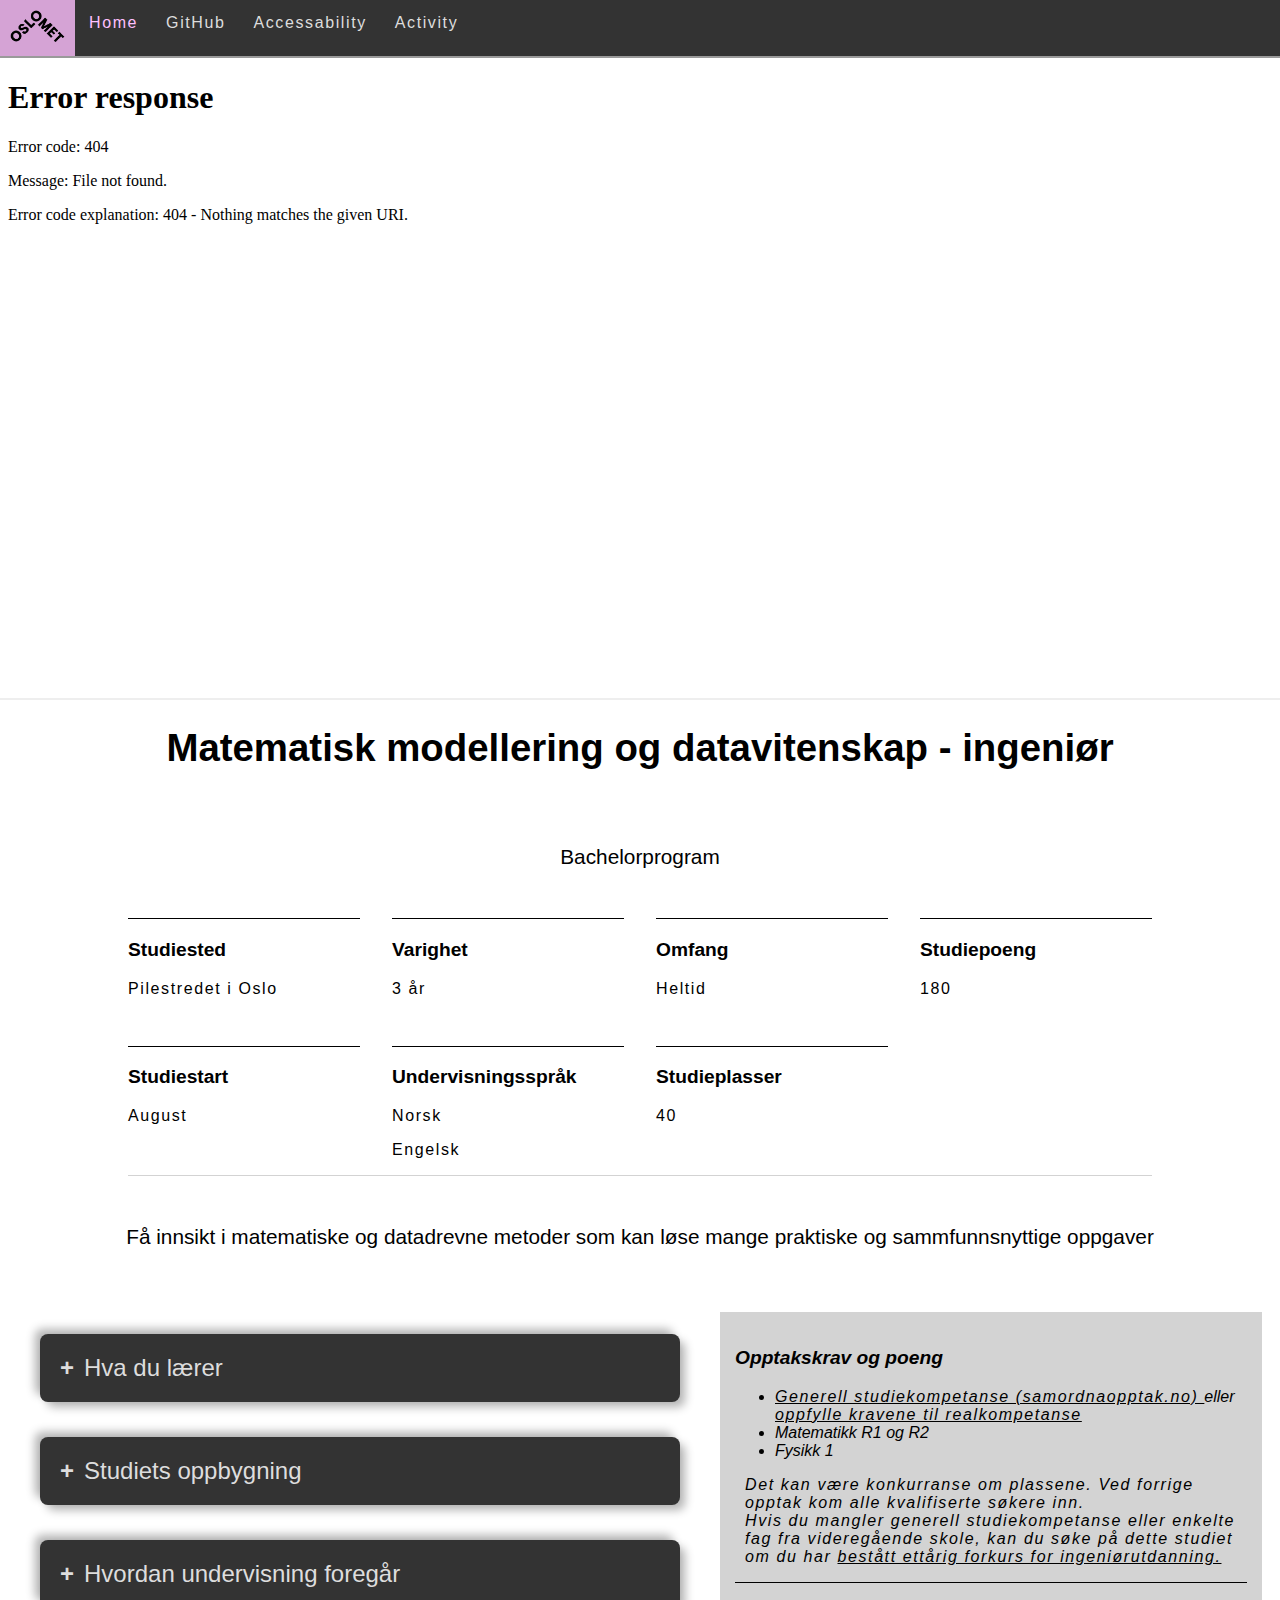
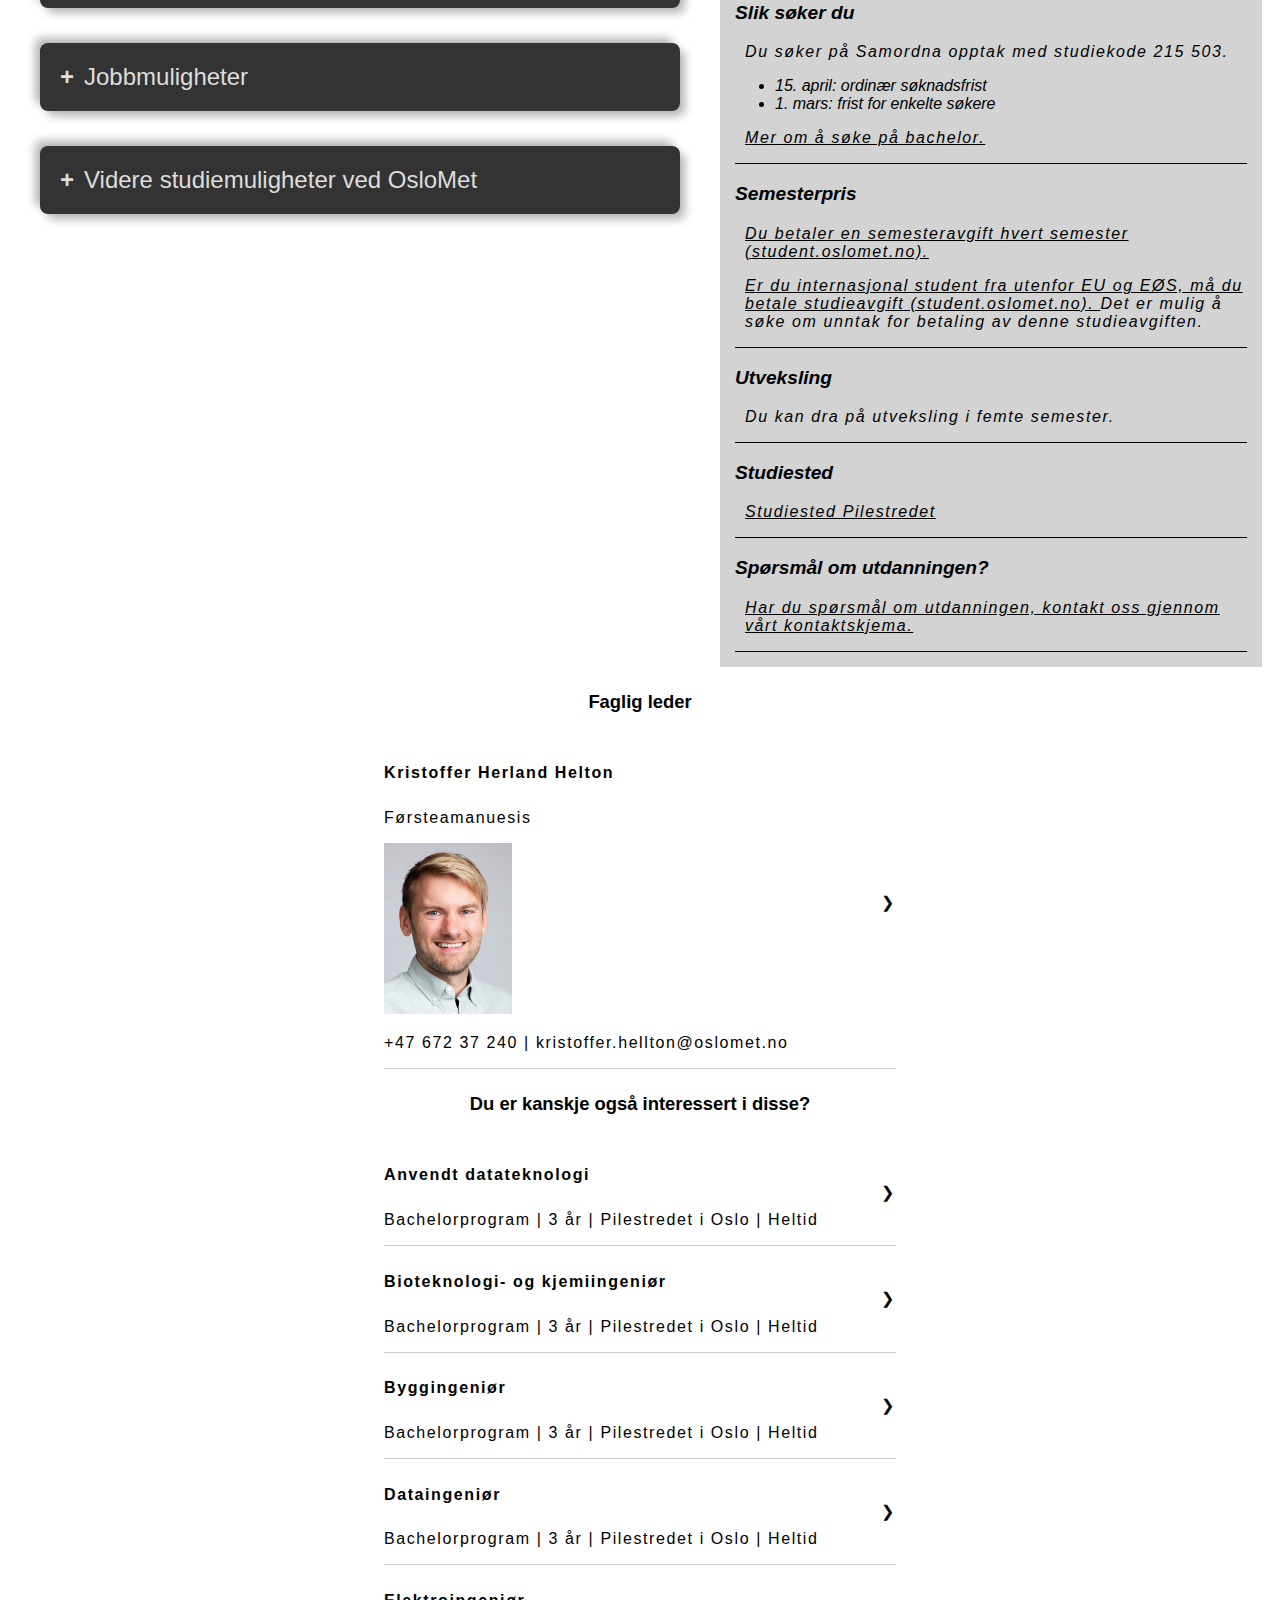
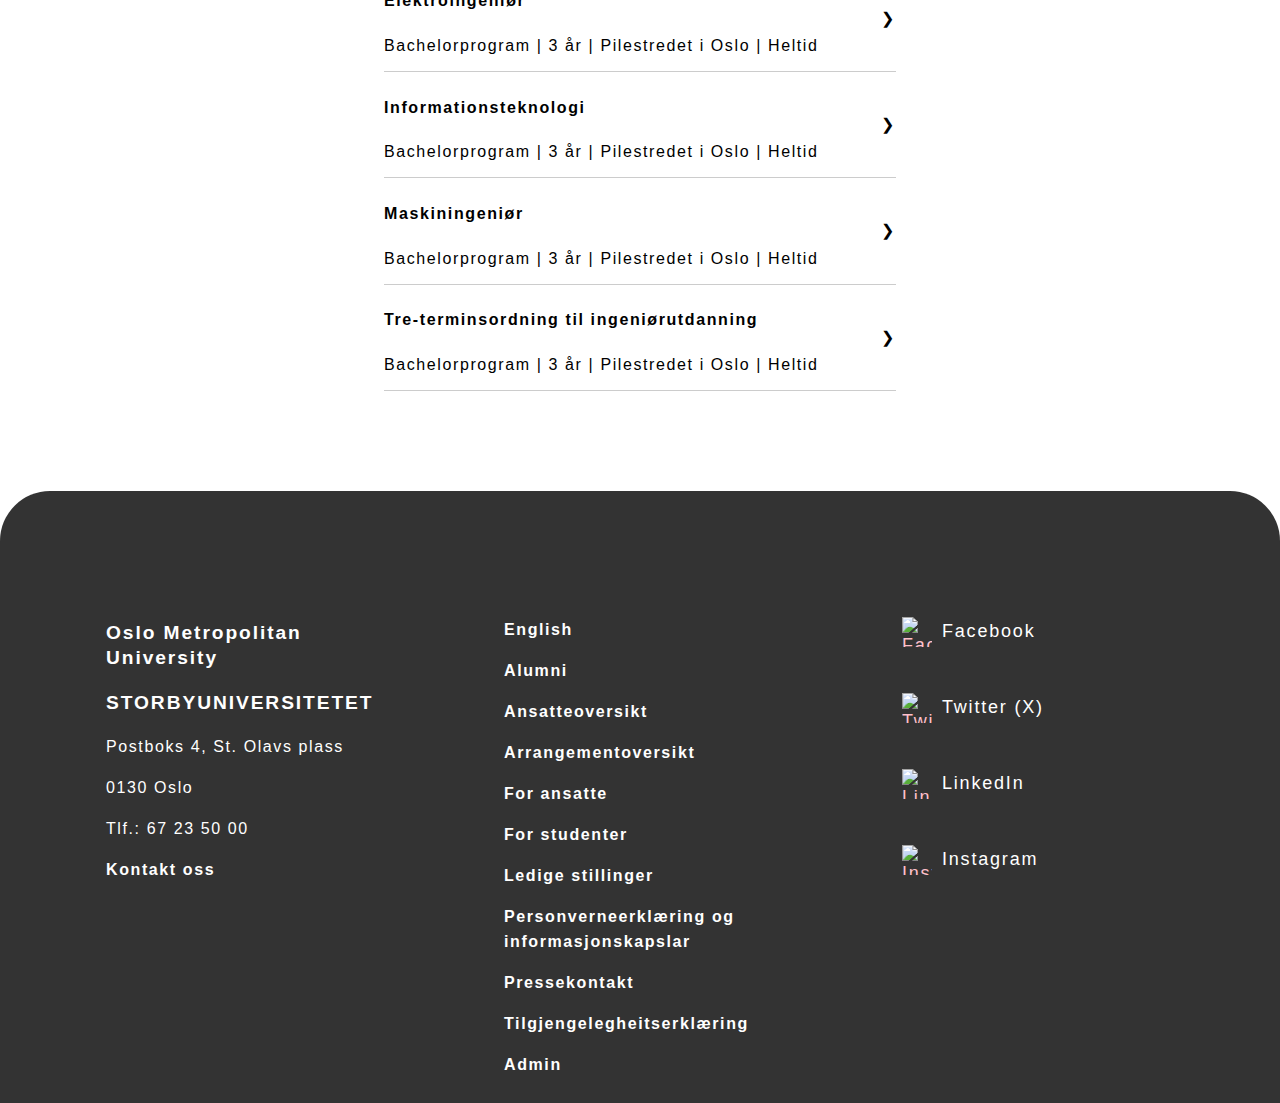
==== commit b81df3cf: "e" ====
--- a/index.html
+++ b/index.html
@@ -2,7 +2,8 @@
 <html lang="en">
 
 <head>
-    <meta charset="UTF-8" name="Data1200-eksamen" content="Matematisk modellering og datavitenskap - ingeniør fagside for OsloMet">
+    <meta charset="UTF-8" name="Data1200-eksamen"
+        content="Matematisk modellering og datavitenskap - ingeniør fagside for OsloMet">
     <meta name="viewport" content="width=device-width, initial-scale=1.0">
     <link rel="stylesheet" href="css/style.css" />
     <title>Matematisk modellering og datavitenskap - ingeniør</title>
@@ -39,10 +40,8 @@
             <iframe title="matematisk-modellering-trailer" class="video"
                 src="media/index_media/video_hd.mp4">Trailer</iframe>
 
-            <!-- <article> -->
             <h1>Matematisk modellering og datavitenskap - ingeniør</h1>
             <h2>Bachelorprogram</h2>
-            <!-- </article> -->
 
             <!-- Grid containers -->
             <article class="grid-container">
--- a/css/style.css
+++ b/css/style.css
@@ -22,12 +22,6 @@
     font-weight: bold;
 }
 
-@media (max-width: 375px) {
-    h1 {
-        font-size: 2.0rem;
-    }
-}
-
 h2 {
     font-size: 1.30rem;
     font-weight: lighter;
@@ -48,12 +42,14 @@
 }
 
 
-/* --------------------------------------Nav-------------------------------------- :) */
+/* --------------------------------------Nav-------------------------------------- */
+/* Styles for the navigation bar*/
 nav {
     overflow: hidden;
     background-color: #333;
 }
 
+/* Styles for the navigation content */
 nav ul {
     margin: 0;
     display: flex;
@@ -102,6 +98,20 @@
         height: auto;
         /* Maintain aspect ratio */
     }
+
+    h1 {
+        font-size: 2.0rem;
+    }
+
+    /* Mobile device scaling for dropdown meny */
+    .collapsible-contents-list {
+        width: 78vw;
+        margin-left: -50px;
+    }
+
+    aside {
+        width: 70vw;
+    }
 }
 
 /*  ultra wide scaling for nav */
@@ -119,20 +129,18 @@
         height: auto;
         /* Maintain aspect ratio */
     }
-}
-
-/* --------------------------------------Video styling :)-------------------------------------- */
+
+    /* --------------------------------------Video styling -------------------------------------- */
+    .video {
+        width: 100vw;
+        height: 30vw;
+    }
+}
+
 .video {
     width: 100vw;
     height: 50vw;
 
-}
-
-@media screen and (min-width: 2560px) {
-    .video {
-        width: 100vw;
-        height: 30vw;
-    }
 }
 
 /* --------------------------------------Grid containers-------------------------------------- */
@@ -157,10 +165,16 @@
     .grid-container h3 {
         font-size: 1.0rem;
     }
-}
-
-
-/* --------------------------------------DROPDOWN LISTS-------------------------------------- */
+
+    .main-content-container {
+        grid-template-columns: repeat(1, 1fr);
+    }
+}
+
+
+
+/* --------------------------------------Dropdown lists------------------------------------- */
+
 /* General styles for text inside collapsible headers or links */
 .collapsible-contents p,
 .box-structure,
@@ -178,12 +192,12 @@
 /* Styling for other OsloMet links */
 .oslomet-links {
     color: inherit;
-    font-weight: 800;
+    font-weight: 500;
     text-decoration: underline;
 }
 
 /* Styling for other OsloMet links, hover */
-.oslomet-links:hover{
+.oslomet-links:hover {
     color: #a955a9cb;
 }
 
@@ -191,12 +205,6 @@
 .main-content-container {
     display: grid;
     grid-template-columns: repeat(2, 1fr);
-}
-
-@media screen and (max-width: 650px) {
-    .main-content-container {
-        grid-template-columns: repeat(1, 1fr);
-    }
 }
 
 /* Style for the collapsible item container */
@@ -212,14 +220,6 @@
     box-sizing: border-box;
 }
 
-/* Mobile device scaling for dropdown meny */
-@media (max-width: 375px) {
-    .collapsible-contents-list {
-        width: 78vw;
-        margin-left: -50px;
-    }
-}
-
 /* Styles for the label/header of the collapsible item */
 .collapsible-contents-list label {
     display: flex;
@@ -374,6 +374,7 @@
     background-color: lightgray;
 }
 
+/* Adds a thin black border at the top of sections */
 .aside-top-section {
     border-top: 1px solid black;
 }
@@ -384,13 +385,6 @@
 
 aside p {
     padding-left: 10px;
-}
-
-/* Mobile Devices scaling */
-@media (max-width: 375px) {
-    aside {
-        width: 70vw;
-    }
 }
 
 /*--------------------OTHER-COURSES-AND-FAGLIGLEDER----------------*/
@@ -421,6 +415,7 @@
 }
 
 /* -------------------FOOTER------------------- */
+/* Styles for the footer section */
 footer {
     margin-top: 100px;
     width: 100%;
@@ -435,6 +430,7 @@
     line-height: 25px;
 }
 
+/* Styles for row container inside the footer */
 .row {
     width: 85%;
     margin: auto;
@@ -444,30 +440,33 @@
     justify-content: space-between;
 }
 
+/* Styles for individual column inside the row */
 .col {
     flex-basis: 25%;
     padding: 10px;
     size: 1em;
 }
 
-/*Letter spacing in needed areas*/
+/* Adds consistent letter spacing to specific elements in the footer */
 .col h3,
 p,
 a {
     letter-spacing: 0.1em;
 }
 
-/* Styles for footer links */
+/* Styles for links inside the columns */
 .col a {
     color: white;
     text-decoration: none;
 }
 
+/* Hover effect for links in the columns */
 .col a:hover {
     text-decoration: underline;
     text-decoration-color: #ffc0ff;
 }
 
+
 /*Social media buttons*/
 .social-media-container {
     display: flex;
@@ -475,6 +474,7 @@
     gap: 15px;
 }
 
+/* Styles for individual social media links */
 .social-media-link {
     display: flex;
     align-items: center;
@@ -484,6 +484,7 @@
     transition: color 0.3s ease;
 }
 
+/* Styles for icons inside social media links */
 .social-media-link img {
     width: 30px;
     height: 30px;
@@ -491,12 +492,14 @@
     color: pink;
 }
 
+/* Hover effect for social media links */
 .social-media-link:hover {
     color: #ffc0ff;
 }
 
 
 /* --------------------------------------ACTIVITY PAGE-------------------------------------- */
+/* Styles for the top page image container */
 .topPageImage {
     display: flex;
     width: 75%;
@@ -505,11 +508,12 @@
     margin-right: auto;
 }
 
+/* Styles for <h3> elements on the activity page*/
 h3.readText {
     margin-top: 50px;
 }
 
-/*image grid on activity page*/
+/* Styles for the image grid container on the activity page */
 .grid-container-activity {
     display: flex;
     flex-wrap: wrap;
@@ -528,6 +532,7 @@
     height: 30%;
 }
 
+/* Clearfix for the grid container to ensure proper layout */
 .grid-container-activity:after {
     content: "";
     display: table;
@@ -595,7 +600,7 @@
 
 /* Mobile device text scaling */
 @media (min-width: 375px) {
-
+    
     .accessability-text,
     .github-text {
         width: 90%;
@@ -609,4 +614,8 @@
     .github-text {
         width: 50%;
     }
+
+    h1 {
+        font-size: 2.4rem;
+    }
 }